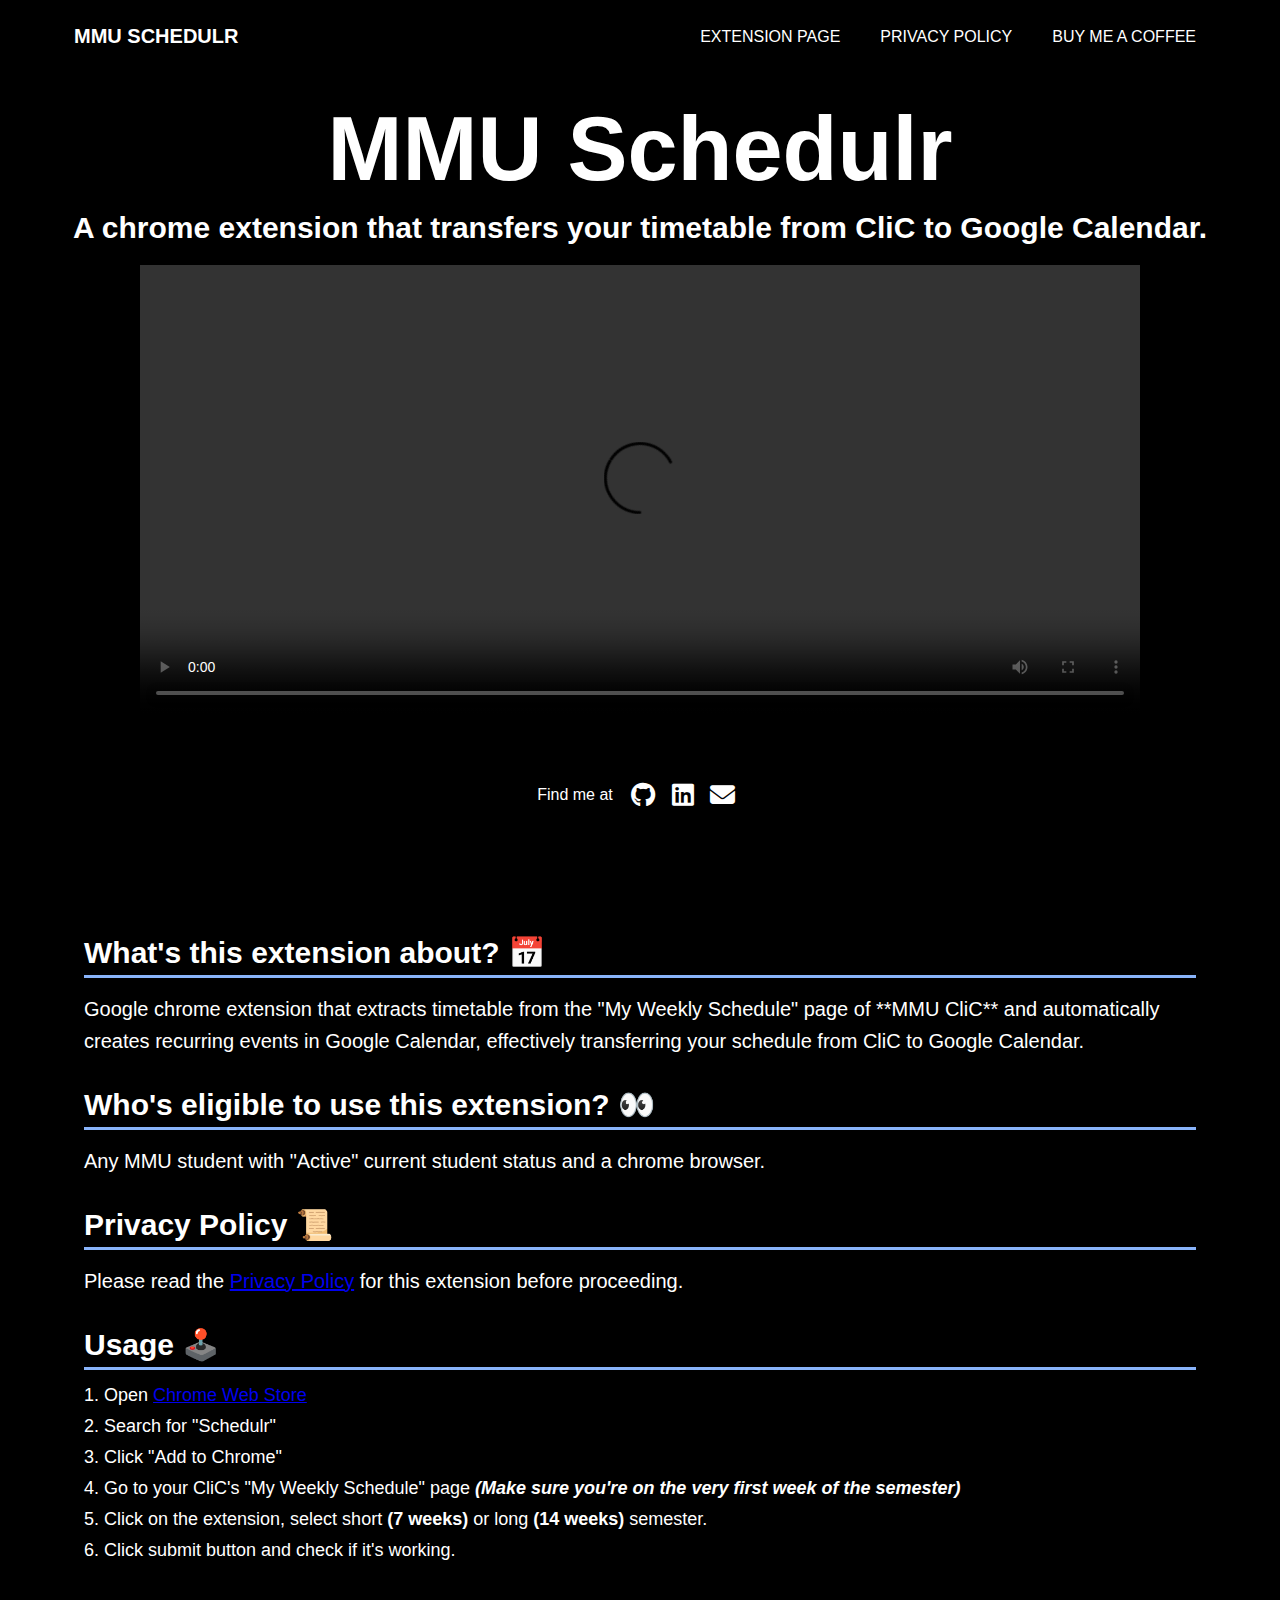
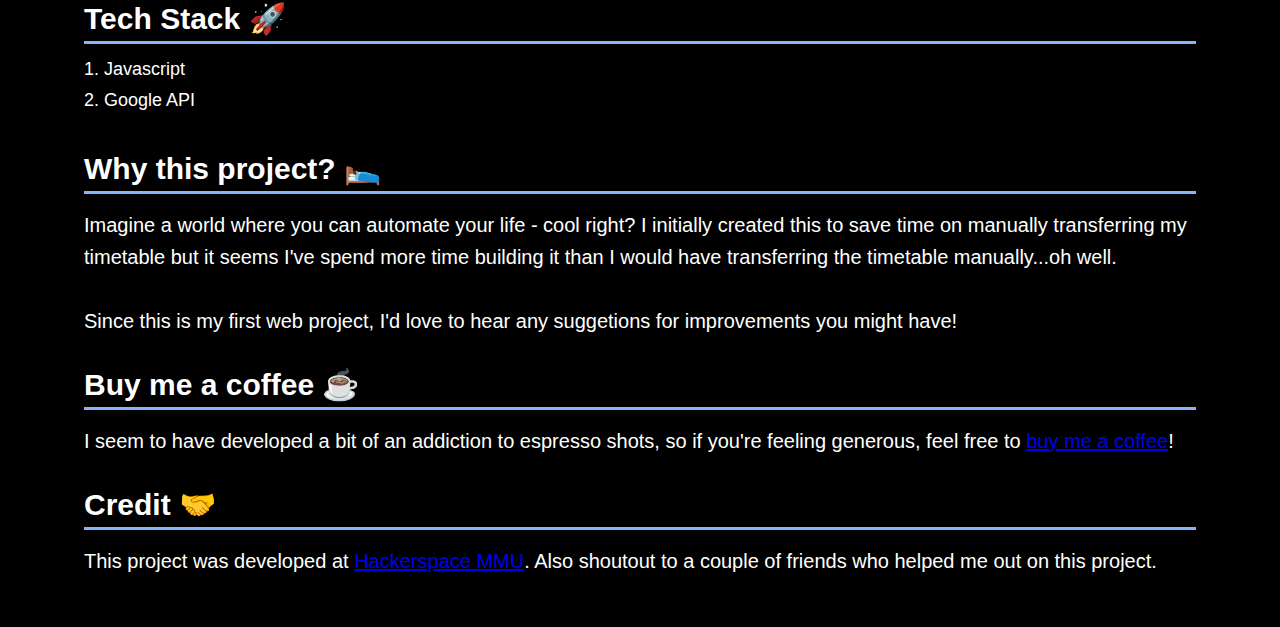
==== docs/index.html @ bb782ad5 "fix: updated demo video" ====
<!DOCTYPE html>
<html>
<head>
    <!-- Meta -->
    <meta charset="UTF-8">
    <meta name="viewport" content="width=device-width, initial-scale=1.0">
    <title>MMU Schedulr</title>
    <link rel="stylesheet" href="assets/css/styles.css">
    <link rel="stylesheet" href="https://cdnjs.cloudflare.com/ajax/libs/font-awesome/6.4.0/css/all.min.css">
</head>
<body>
    <div class="navbar">
            <a class="leftside" href="index.html">MMU Schedulr</a>
            <div class="menu-icon" id="menuIcon">
                <i class="fa fa-bars"></i>
            </div>
        <ul>
            <li><a class="rightSide" href="#page">Extension page</a></li>
            <li><a class="rightSide" href="privacy-policy.html">Privacy Policy</a></li>
            <li><a class="rightSide" href="https://ko-fi.com/sycanz">Buy me a coffee</a></li>
        </ul>
    </div>

    <div class="body">
        <div class="first">
            <h1>MMU Schedulr</h1>
            <h2>A chrome extension that transfers your timetable from CliC to Google Calendar.</h2>
            <video controls width="1000" height="450">
                <source src="assets/1.2-schedulr.mp4" type="video/mp4">
                Your browser does not support the video tag.
            </video>
            <div class="bottom">
                <a id="bottom-text"> Find me at </a>
                <a href="https://github.com/sycanz04" class="social-button" target="_blank">
                    <i class="fab fa-github"></i>
                </a>
                <a href="https://www.linkedin.com/in/aiden-c-a504a7246/" class="social-button" target="_blank">
                    <i class="fab fa-linkedin"></i> 
                </a>
                <a href="mailto:aidenchan0397@gmail.com" class="social-button" target="_blank">
                    <i class="fas fa-envelope"></i>
                </a>
            </div>
        </div>
        <div class="second">
            <h1>What's this extension about? 📅</h1>
            <p>
                Google chrome extension that extracts timetable from the "My Weekly Schedule" page of **MMU CliC** and automatically
                creates recurring events in Google Calendar, effectively transferring your schedule from CliC to Google Calendar.
            </p>

            <h1>Who's eligible to use this extension? 👀</h1>
            <p>
                Any MMU student with "Active" current student status and a chrome browser.
            </p>

            <h1>Privacy Policy 📜</h1>
            <p>Please read the <a href="privacy-policy.html">Privacy Policy</a> for this extension before proceeding.</p>

            <h1>Usage 🕹️</h1>
            <ol>
                <li>Open <a href="https://chromewebstore.google.com/?utm_source=ext_app_menu&pli=1">Chrome Web Store</a></li>
                <li>Search for "Schedulr"</li>
                <li>Click "Add to Chrome"</li>
                <li>Go to your CliC's "My Weekly Schedule" page <strong><em>(Make sure you're on the very first week of the semester)</em></strong></li>
                <li>Click on the extension, select short <strong>(7 weeks)</strong> or long <strong>(14 weeks)</strong> semester.</li>
                <li>Click submit button and check if it's working.</li>
            </ol>

            <h1>Tech Stack 🚀</h1>
            <ol>
                <li>Javascript</li>
                <li>Google API</li>
            </ol>

            <h1>Why this project? 🛌</h1>
            <p>
                Imagine a world where you can automate your life - cool right? I initially created this to save time on manually transferring my
                timetable but it seems I've spend more time building it than I would have transferring the timetable manually...oh well.
                <br><br>
                Since this is my first web project, I'd love to hear any suggetions for improvements you might have!
            </p>

            <h1>Buy me a coffee ☕</h1>
            <p>
                I seem to have developed a bit of an addiction to espresso shots, so if you're feeling generous,
                feel free to <a href="https://ko-fi.com/sycanz">buy me a coffee</a>!
            </p>

            <h1>Credit 🤝</h1>
            <p>
                This project was developed at <a href="https://hackerspacemmu.rocks/">Hackerspace MMU</a>. Also shoutout to a couple of friends who helped me out on this project.
            </p>
        </div>
    </div>
</body>
</html>
---- docs/assets/css/styles.css ----
/* Basic reset */
* {
    margin: 0;
    padding: 0;
    box-sizing: border-box;
    font-family: Arial, sans-serif;
}

body {
    margin: 0;
    padding: 0;
    background-color: #000000;
    color: #fff;
    font-family: Arial, sans-serif;
}

/* Navbar styling */
.navbar {
    width: 90%;
    margin: auto;
    padding: 20px 0;
    display: flex;
    align-items: center;
    justify-content: space-between;
    z-index: 1000;
}

.navbar .leftside {
    font-size: 20px;
    font-weight: bold;
    text-decoration: none;
    color: #fff;
    position: relative;
}

.navbar .leftside::after {
    content: '';
    height: 3px;
    width: 0;
    background: #89b4fa;
    position: absolute;
    left: 0;
    bottom: -5px;
    transition: 0.5s;
}

.navbar .name:hover::after {
    width: 100%;
}

.navbar .menu-icon {
    display: none;
    font-size: 24px;
    cursor: pointer;
}

.navbar ul {
    list-style: none;
    display: flex;
}

.navbar ul li {
    margin: 0 10px;
    position: relative;
}

.navbar a {
    text-decoration: none;
    color: #fff;
    text-transform: uppercase;
    font-size: 16px;
    padding: 5px 10px;
}

.navbar a::after {
    content: '';
    height: 3px;
    width: 0;
    background: #89b4fa;
    position: absolute;
    left: 0;
    bottom: -10px;
    transition: 0.5s;
}

.navbar a:hover::after {
    width: 100%;
}

.first {
    display: flex;
    flex-direction: column;
    align-items: center;
    padding-top: 25px;
    height: auto;
    width: 90%;
    margin: auto;
    overflow: hidden;
}

.first h1 {
    color: #fff;
    font-size: 90px;
    text-align: center;
}

.first h2 {
    color: #fff;
    font-size: 30px;
    padding: 10px 0;
    text-align: center;
}

video {
    max-width: 100%;
    height: auto;
    display: block;
    margin-top: 10px;
}

.first .bottom {
    display: flex;
    align-items: center;
    justify-content: center;
    margin-top: 60px;
}

#bottom-text {
    margin-right: 10px;
    font-style: bold;
}

.social-button {
    display: flex;
    align-items: center;
    justify-content: center;
    color: white;
    font-size: 25px;
    cursor: pointer;
    width: 40px;
    height: 40px;
    text-decoration: none;
}

.second {
    display: flex;
    flex-direction: column;
    margin: auto;
    padding: 20px;
    width: 90%;
    margin-top: 100px;
}

.second h1 {
    font-size: 30px;
    margin-bottom: 15px;
    color: #fff;
    border-bottom: 3px solid #89b4fa;
    padding-bottom: 5px;
}

.second p {
    font-size: 20px;
    line-height: 1.6;
    margin-bottom: 30px;
}

.second ol {
    margin-left: 20px;
    margin-bottom: 30px;
}

.second ol li {
    font-size: 18px;
    margin-bottom: 10px;
}

.privacy-policy {
    margin: 20px auto;
    width: 80%;
    background-color: #1e1e2e;
    border: 2px solid #89b4fa;
    border-radius: 15px;
    padding: 20px;
    color: #fff;
}

/* Styling for the main heading */
.privacy-policy h2 {
    color: #89b4fa;
    margin-bottom: 20px;
    padding: 20px;
    font-size: 25px;
}

/* Styling for subheadings and horizontal lines */
.privacy-policy h3 {
    color: #89b4fa;
    margin-top: 20px;
    margin-bottom: 0px;
    padding: 20px;
    position: relative;
    font-size: 25px;
}

/* Add a horizontal line after each h3 */
.privacy-policy h3::after {
    content: "";
    display: block;
    width: 100%;
    height: 1px;
    background-color: #89b4fa;
    margin-top: 10px; 
}

/* Styling for paragraphs */
.privacy-policy p {
    font-size: 19px;
    margin-bottom: 15px;;
    padding-left: 20px;
    padding-right: 20px;
}

/* Styling for sections within the privacy policy */
.privacy-section {
    margin-top: 0px;
}

/* Responsive Styles */
@media (max-width: 768px) {
    .navbar {
        flex-direction: column;
        align-items: flex-start;
    }

    .navbar ul {
        display: none;
        flex-direction: column;
        width: 100%;
    }

    .navbar ul.show {
        display: flex;
    }

    .navbar ul li {
        margin: 5px 0;
    }

    .menu-icon {
        display: block;
    }

    .first {
        height: 80vh;
    }

    .first h1 {
        font-size: 30px;
    }

    .first h2 {
        font-size: 18px;
    }

    .second {
        margin-top: 40px;
    }

    .second h1 {
        font-size: 24px;
    }

    .second p, .second ol li {
        font-size: 16px;
    }
}

@media (max-width: 480px) {
    .navbar {
        padding: 15px 0;
    }

    .navbar a {
        font-size: 14px;
        padding: 5px;
    }

    .first{
        height: 70vh;
    }

    .first h1 {
        font-size: 24px;
    }

    .first h2 {
        font-size: 16px;
    }

    .second {
        margin-top: 30px;
    }

    .second h1 {
        font-size: 20px;
    }

    .second p, .second ol li {
        font-size: 14px;
    }
}
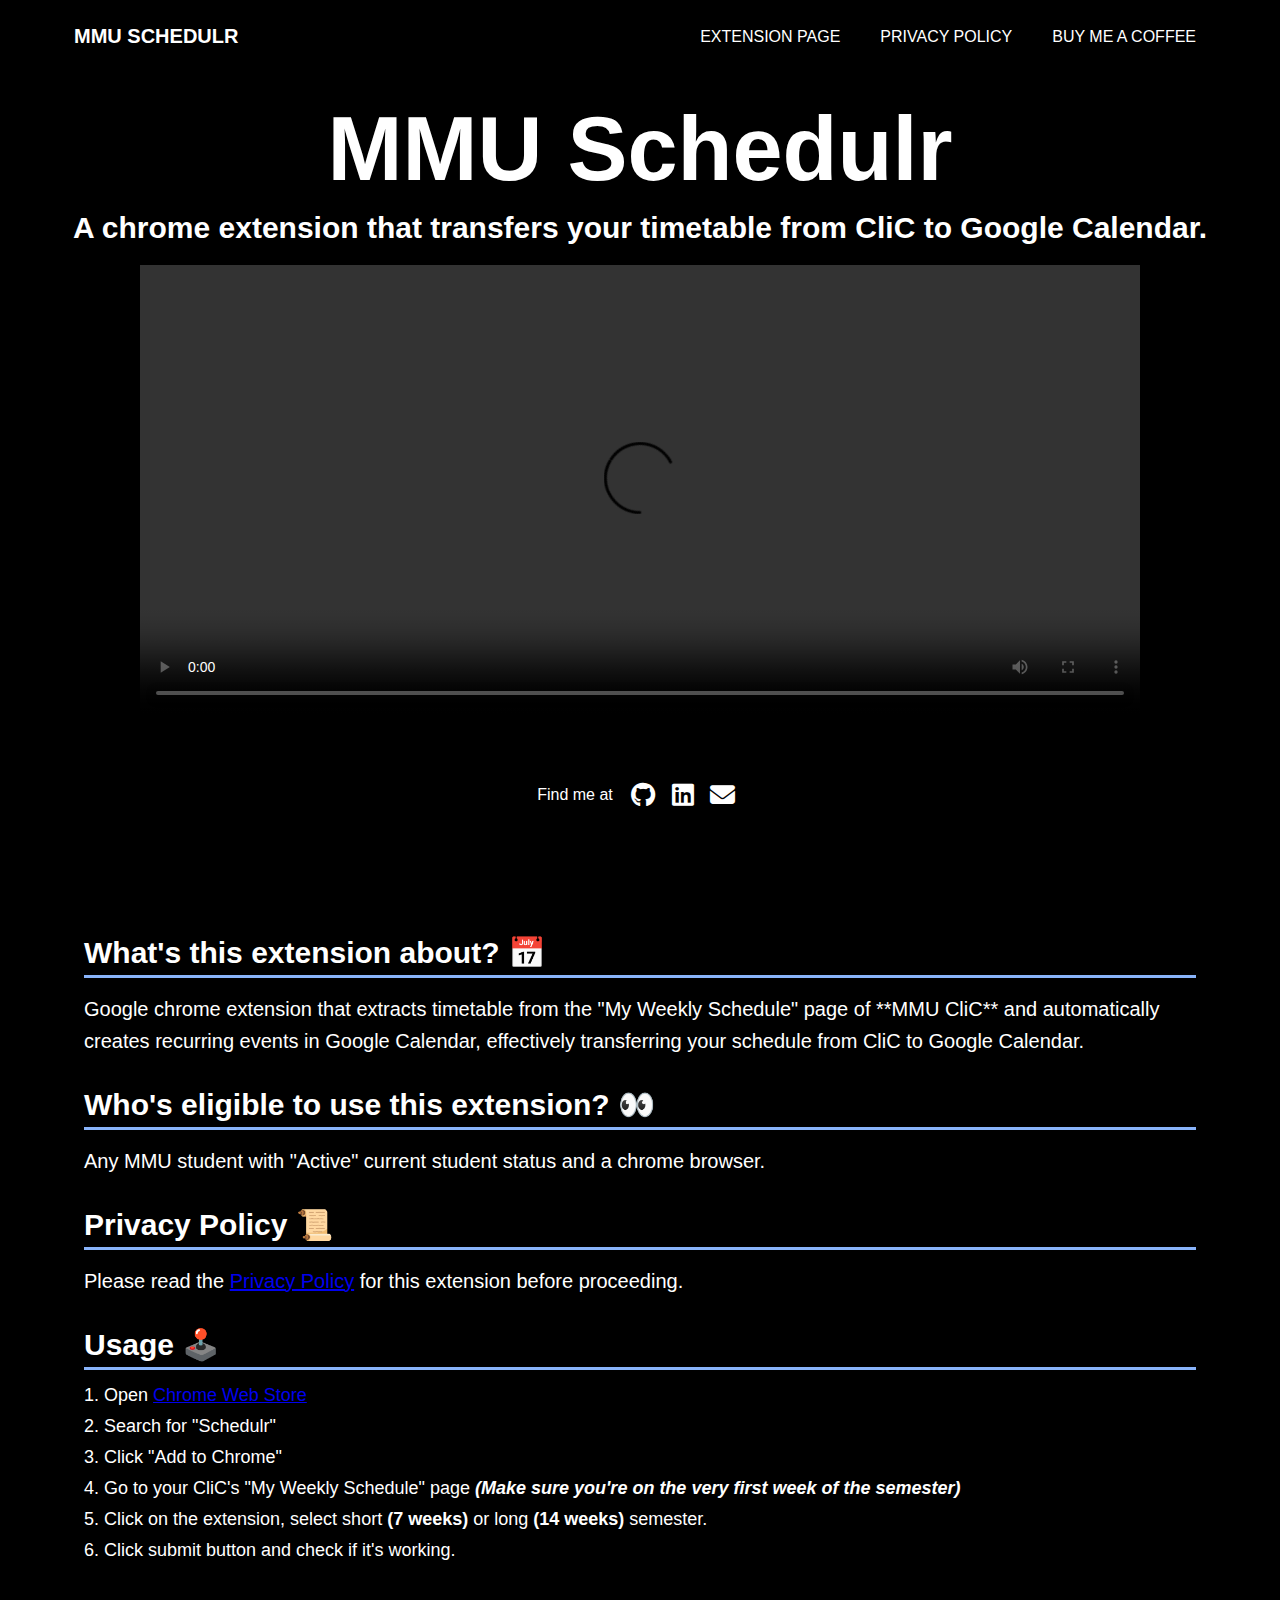
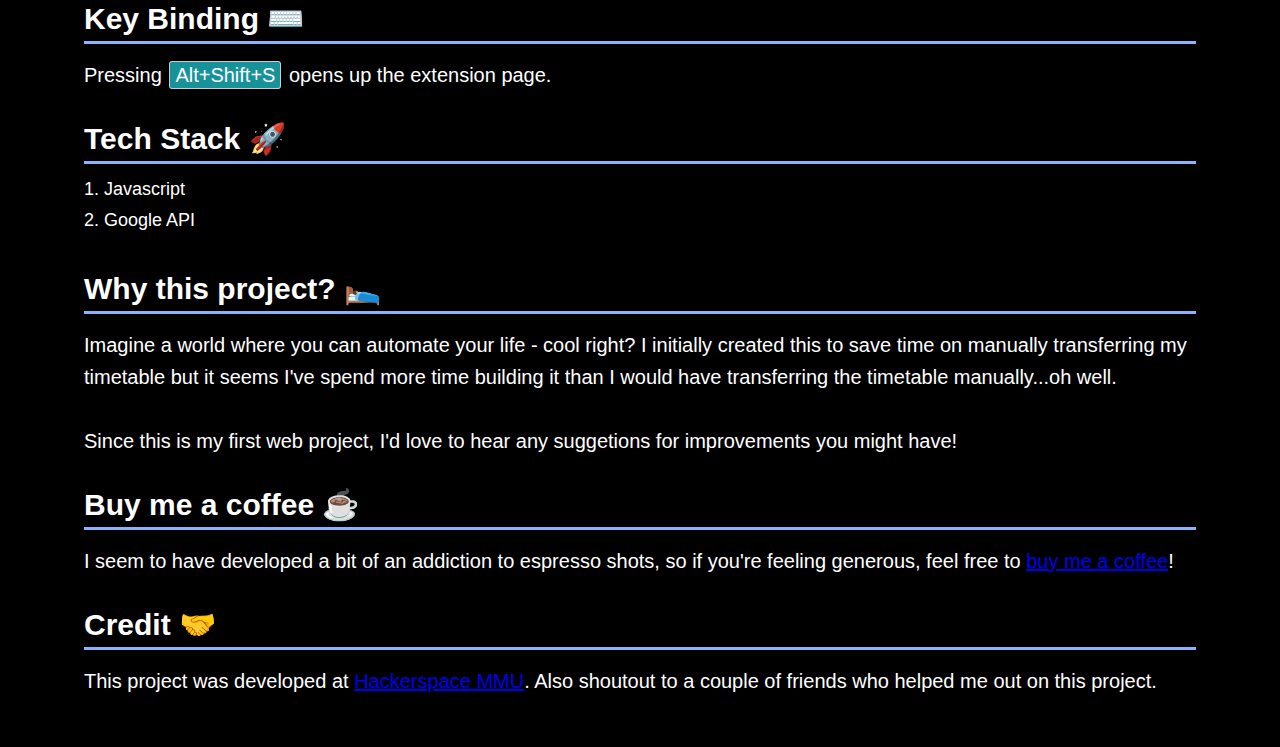
==== commit e3238bb2: "Merge pull request #10 from sycanz04/shortcuts" ====
--- a/docs/index.html
+++ b/docs/index.html
@@ -67,6 +67,9 @@
                 <li>Click submit button and check if it's working.</li>
             </ol>
 
+            <h1>Key Binding ⌨️</h1>
+            <p>Pressing <kbd>Alt+Shift+S</kbd> opens up the extension page.</p>
+
             <h1>Tech Stack 🚀</h1>
             <ol>
                 <li>Javascript</li>
--- a/docs/assets/css/styles.css
+++ b/docs/assets/css/styles.css
@@ -226,6 +226,15 @@
     margin-top: 0px;
 }
 
+kbd {
+  background-color: #179299;
+  border: 1px solid #ccc;
+  padding: 2px 5px;
+  border-radius: 3px;
+  box-shadow: 1px 1px 2px rgba(0, 0, 0, 0.2);
+  margin: 0 2px;
+}
+
 /* Responsive Styles */
 @media (max-width: 768px) {
     .navbar {
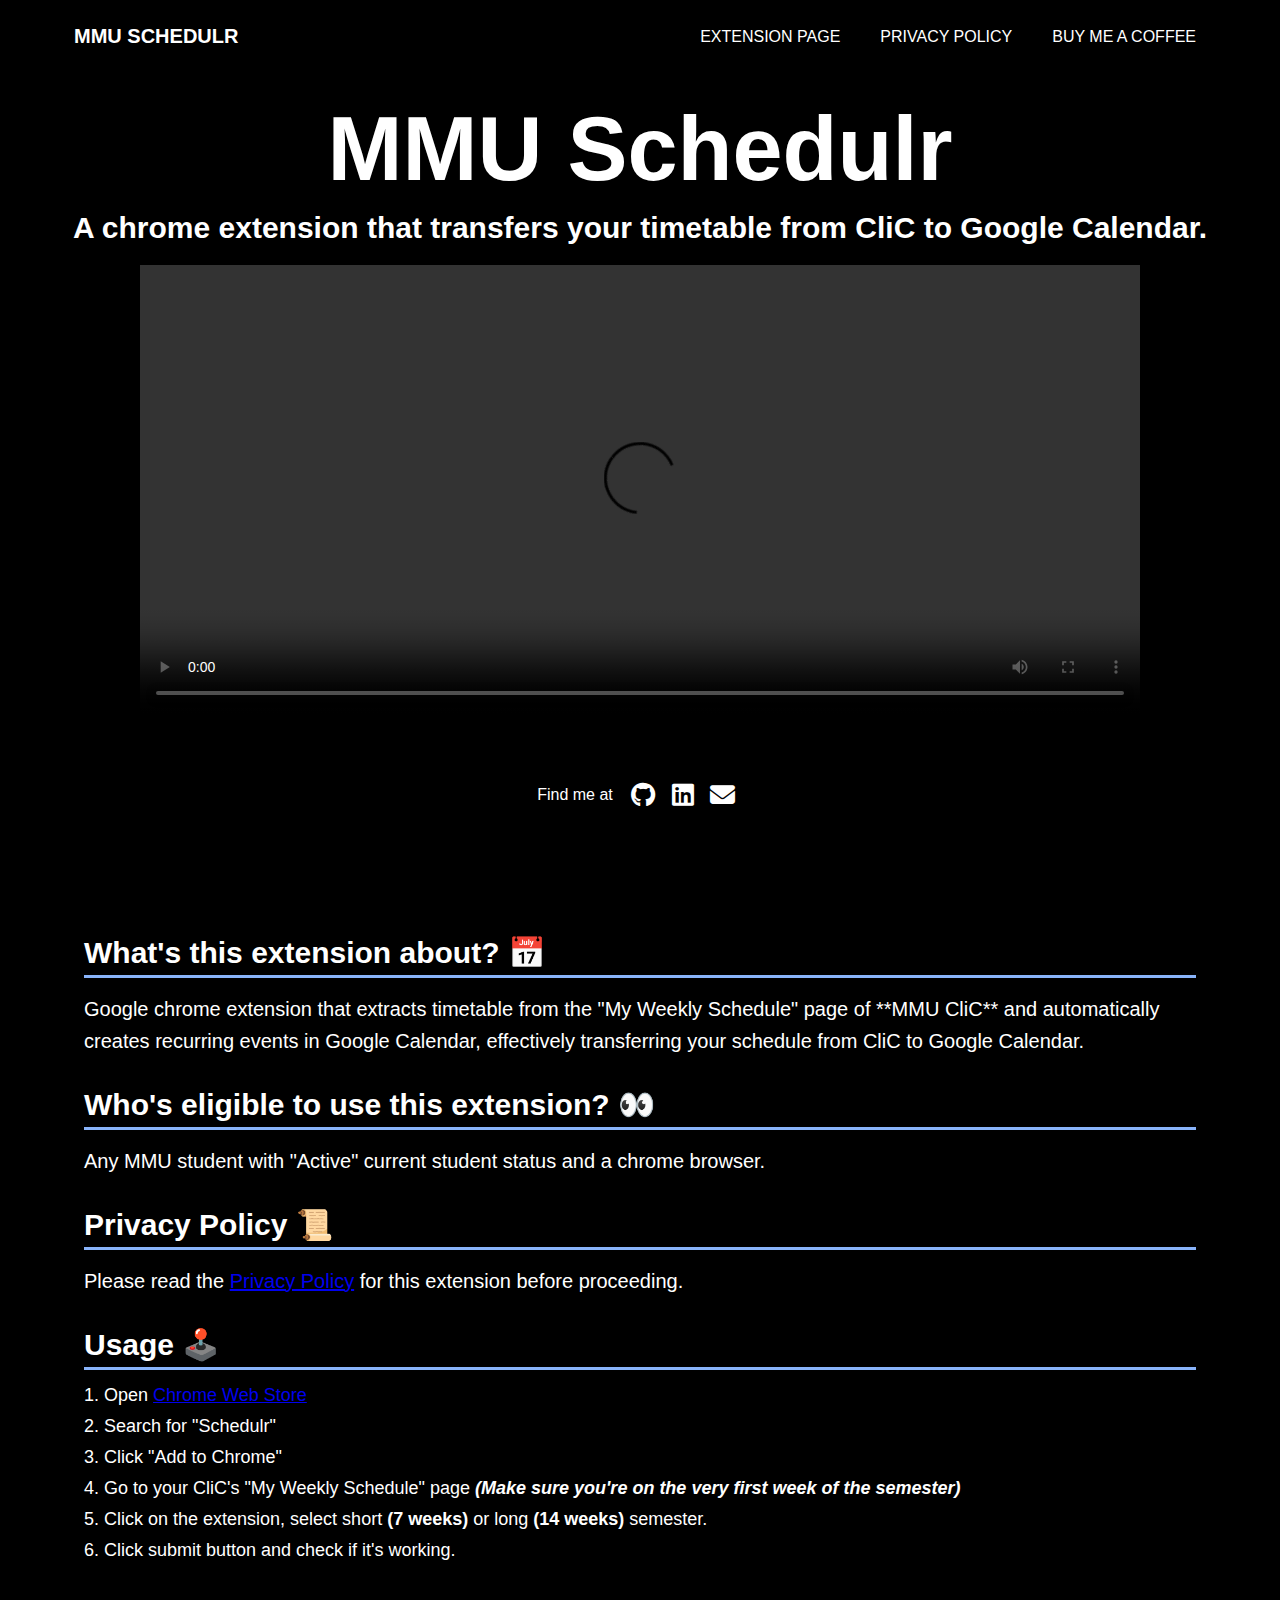
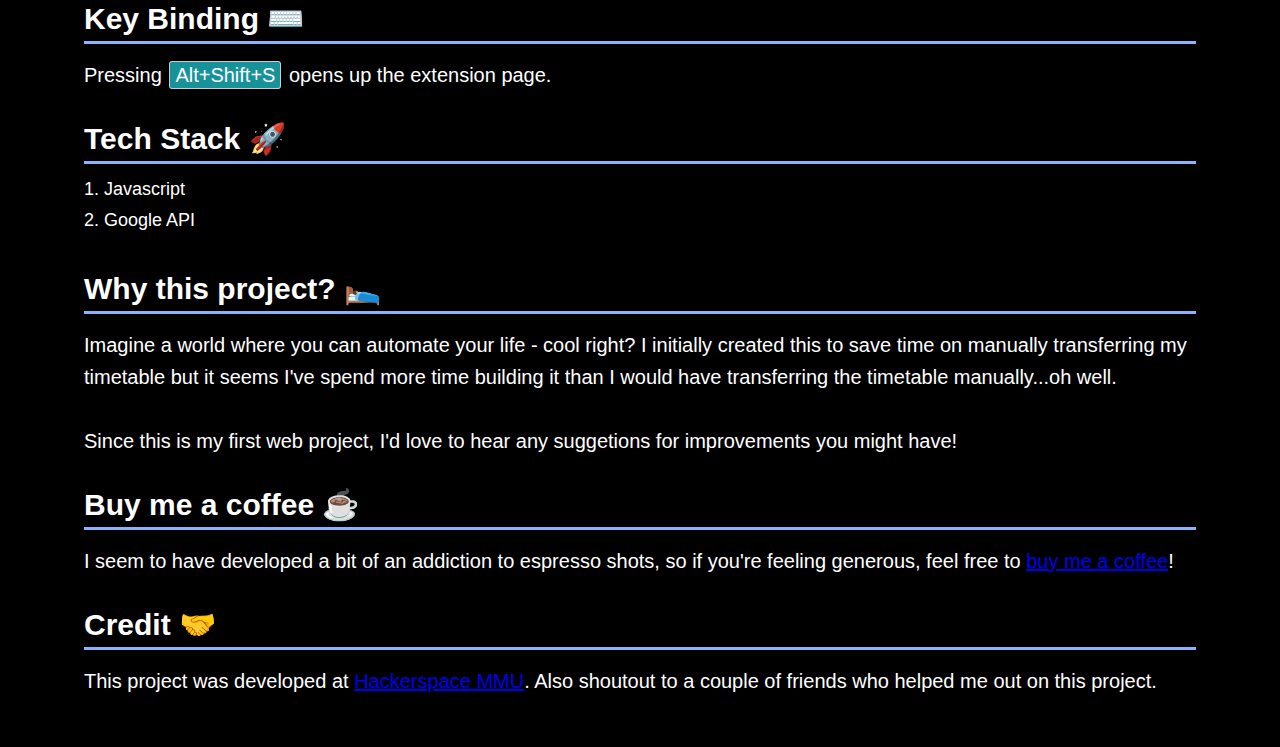
==== commit b1fe0c8a: "fix: add canonical tag" ====
--- a/docs/index.html
+++ b/docs/index.html
@@ -6,7 +6,9 @@
     <meta name="viewport" content="width=device-width, initial-scale=1.0">
     <title>MMU Schedulr</title>
     <link rel="stylesheet" href="assets/css/styles.css">
+    <link rel="canonical" href="https://www.mmuschedulr.com/index.html">
     <link rel="stylesheet" href="https://cdnjs.cloudflare.com/ajax/libs/font-awesome/6.4.0/css/all.min.css">
+    <link rel="icon" type="image/png" href="assets/image/magnify128.png">
 </head>
 <body>
     <div class="navbar">
@@ -15,7 +17,7 @@
                 <i class="fa fa-bars"></i>
             </div>
         <ul>
-            <li><a class="rightSide" href="#page">Extension page</a></li>
+            <li><a class="rightSide" href="https://chromewebstore.google.com/detail/schedulr/ofaflpillnejkhmkefmcpoamjeaghipp">Extension page</a></li>
             <li><a class="rightSide" href="privacy-policy.html">Privacy Policy</a></li>
             <li><a class="rightSide" href="https://ko-fi.com/sycanz">Buy me a coffee</a></li>
         </ul>
@@ -26,7 +28,7 @@
             <h1>MMU Schedulr</h1>
             <h2>A chrome extension that transfers your timetable from CliC to Google Calendar.</h2>
             <video controls width="1000" height="450">
-                <source src="assets/1.2-schedulr.mp4" type="video/mp4">
+                <source src="assets/video/1.2-schedulr.mp4" type="video/mp4">
                 Your browser does not support the video tag.
             </video>
             <div class="bottom">
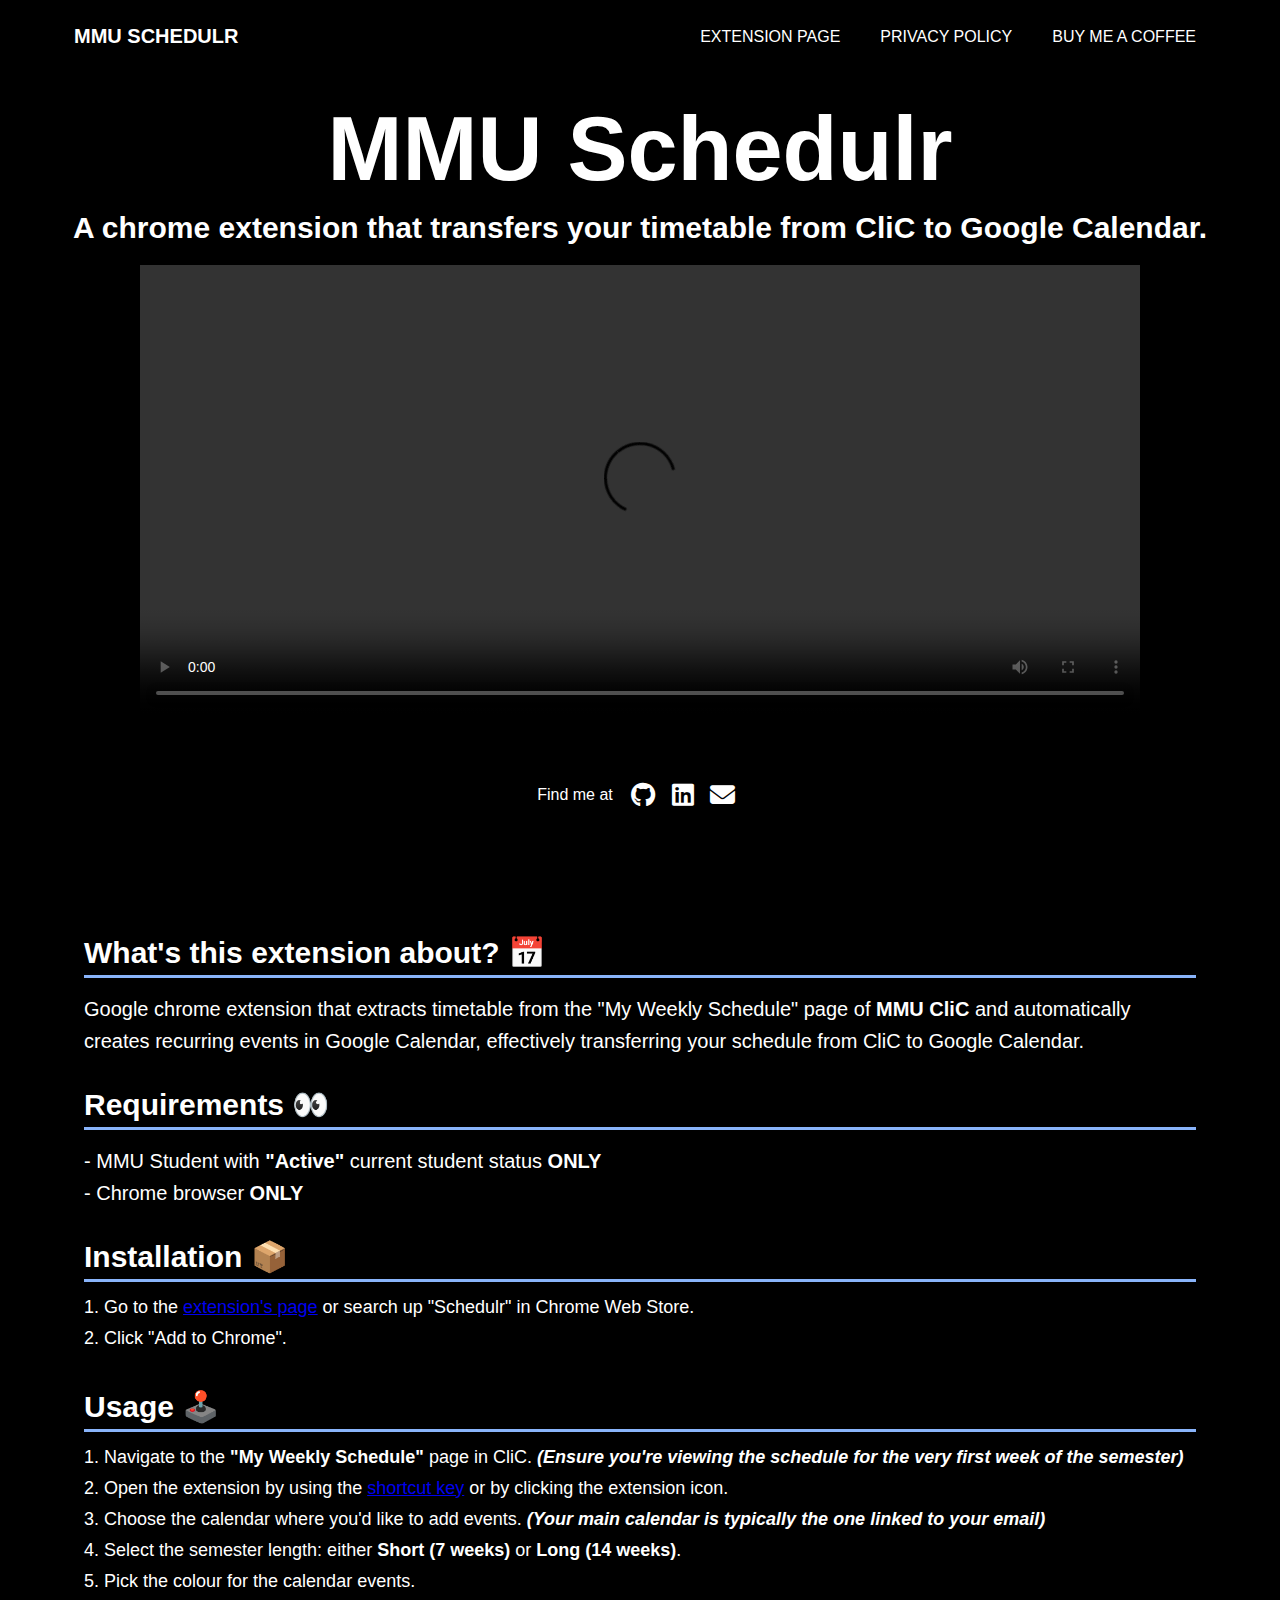
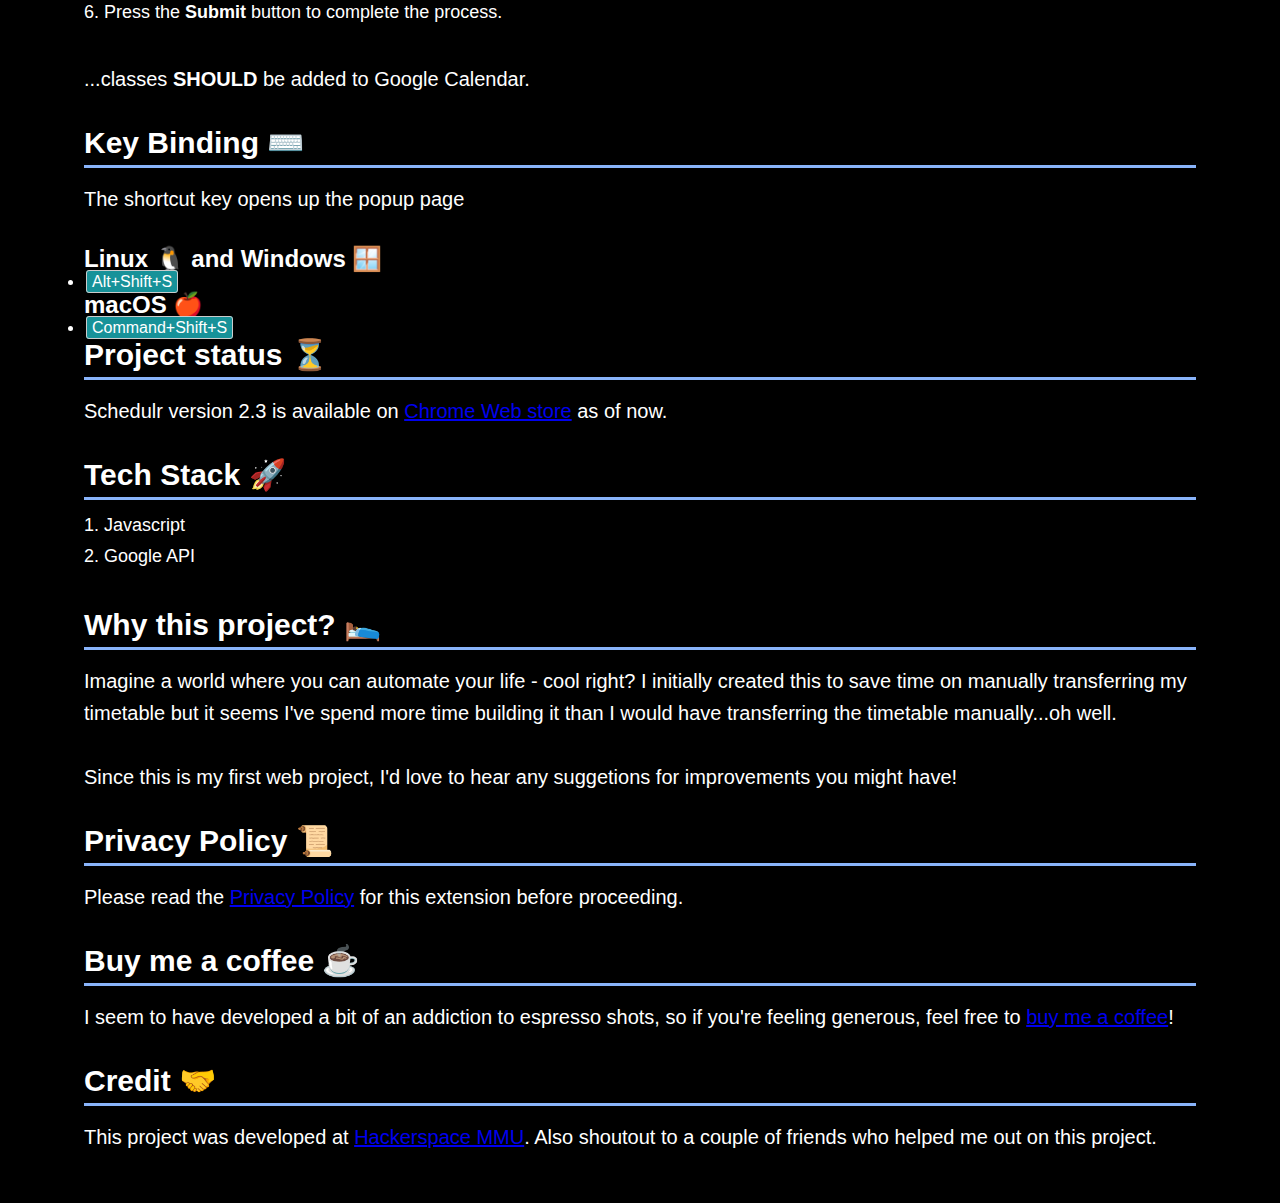
==== commit 58283546: "docs: docs kept up to date" ====
--- a/docs/index.html
+++ b/docs/index.html
@@ -47,30 +47,48 @@
         <div class="second">
             <h1>What's this extension about? 📅</h1>
             <p>
-                Google chrome extension that extracts timetable from the "My Weekly Schedule" page of **MMU CliC** and automatically
+                Google chrome extension that extracts timetable from the "My Weekly Schedule" page of <strong>MMU CliC</strong> and automatically
                 creates recurring events in Google Calendar, effectively transferring your schedule from CliC to Google Calendar.
             </p>
 
-            <h1>Who's eligible to use this extension? 👀</h1>
+            <h1>Requirements 👀</h1>
             <p>
-                Any MMU student with "Active" current student status and a chrome browser.
+                - MMU Student with <strong>"Active"</strong> current student status <strong>ONLY</strong> <br>
+                - Chrome browser <strong>ONLY</strong>
             </p>
 
-            <h1>Privacy Policy 📜</h1>
-            <p>Please read the <a href="privacy-policy.html">Privacy Policy</a> for this extension before proceeding.</p>
+            <h1>Installation 📦</h1>
+            <ol>
+                <li>Go to the <a href="https://chromewebstore.google.com/detail/schedulr/ofaflpillnejkhmkefmcpoamjeaghipp">extension's page</a> or search up "Schedulr" in Chrome Web Store.</li>
+                <li>Click "Add to Chrome".</li>
+            </ol>
 
             <h1>Usage 🕹️</h1>
             <ol>
-                <li>Open <a href="https://chromewebstore.google.com/?utm_source=ext_app_menu&pli=1">Chrome Web Store</a></li>
-                <li>Search for "Schedulr"</li>
-                <li>Click "Add to Chrome"</li>
-                <li>Go to your CliC's "My Weekly Schedule" page <strong><em>(Make sure you're on the very first week of the semester)</em></strong></li>
-                <li>Click on the extension, select short <strong>(7 weeks)</strong> or long <strong>(14 weeks)</strong> semester.</li>
-                <li>Click submit button and check if it's working.</li>
+                <li>Navigate to the <strong>"My Weekly Schedule"</strong> page in CliC. <strong><em>(Ensure you're viewing the schedule for the very first week of the semester)</em></strong></li>
+                <li>Open the extension by using the <a href="#key-binding">shortcut key</a> or by clicking the extension icon.</li>
+                <li>Choose the calendar where you'd like to add events. <strong><em>(Your main calendar is typically the one linked to your email)</strong></em>
+                <li>Select the semester length: either <strong>Short (7 weeks)</strong> or <strong>Long (14 weeks)</strong>.</li>
+                <li>Pick the colour for the calendar events.</li>
+                <li>Press the <strong>Submit</strong> button to complete the process.</li>
             </ol>
+            <p>...classes <strong>SHOULD</strong> be added to Google Calendar.
 
-            <h1>Key Binding ⌨️</h1>
-            <p>Pressing <kbd>Alt+Shift+S</kbd> opens up the extension page.</p>
+            <h1 id="key-binding">Key Binding ⌨️</h1>
+            <p>The shortcut key opens up the popup page</p>
+            <h2>Linux 🐧 and Windows 🪟</h2>
+            <ul>
+                <li><kbd>Alt+Shift+S</kbd></li>
+            </ul>
+            <h2>macOS 🍎</h2>
+            <ul>
+                <li><kbd>Command+Shift+S</kbd></li>
+            </ul>
+
+            <h1>Project status ⏳</h1>
+            <p>
+                Schedulr version 2.3 is available on <a href="https://chromewebstore.google.com/detail/schedulr/ofaflpillnejkhmkefmcpoamjeaghipp">Chrome Web store</a> as of now.
+            </p>
 
             <h1>Tech Stack 🚀</h1>
             <ol>
@@ -86,6 +104,9 @@
                 Since this is my first web project, I'd love to hear any suggetions for improvements you might have!
             </p>
 
+            <h1>Privacy Policy 📜</h1>
+            <p>Please read the <a href="privacy-policy.html">Privacy Policy</a> for this extension before proceeding.</p>
+
             <h1>Buy me a coffee ☕</h1>
             <p>
                 I seem to have developed a bit of an addiction to espresso shots, so if you're feeling generous,
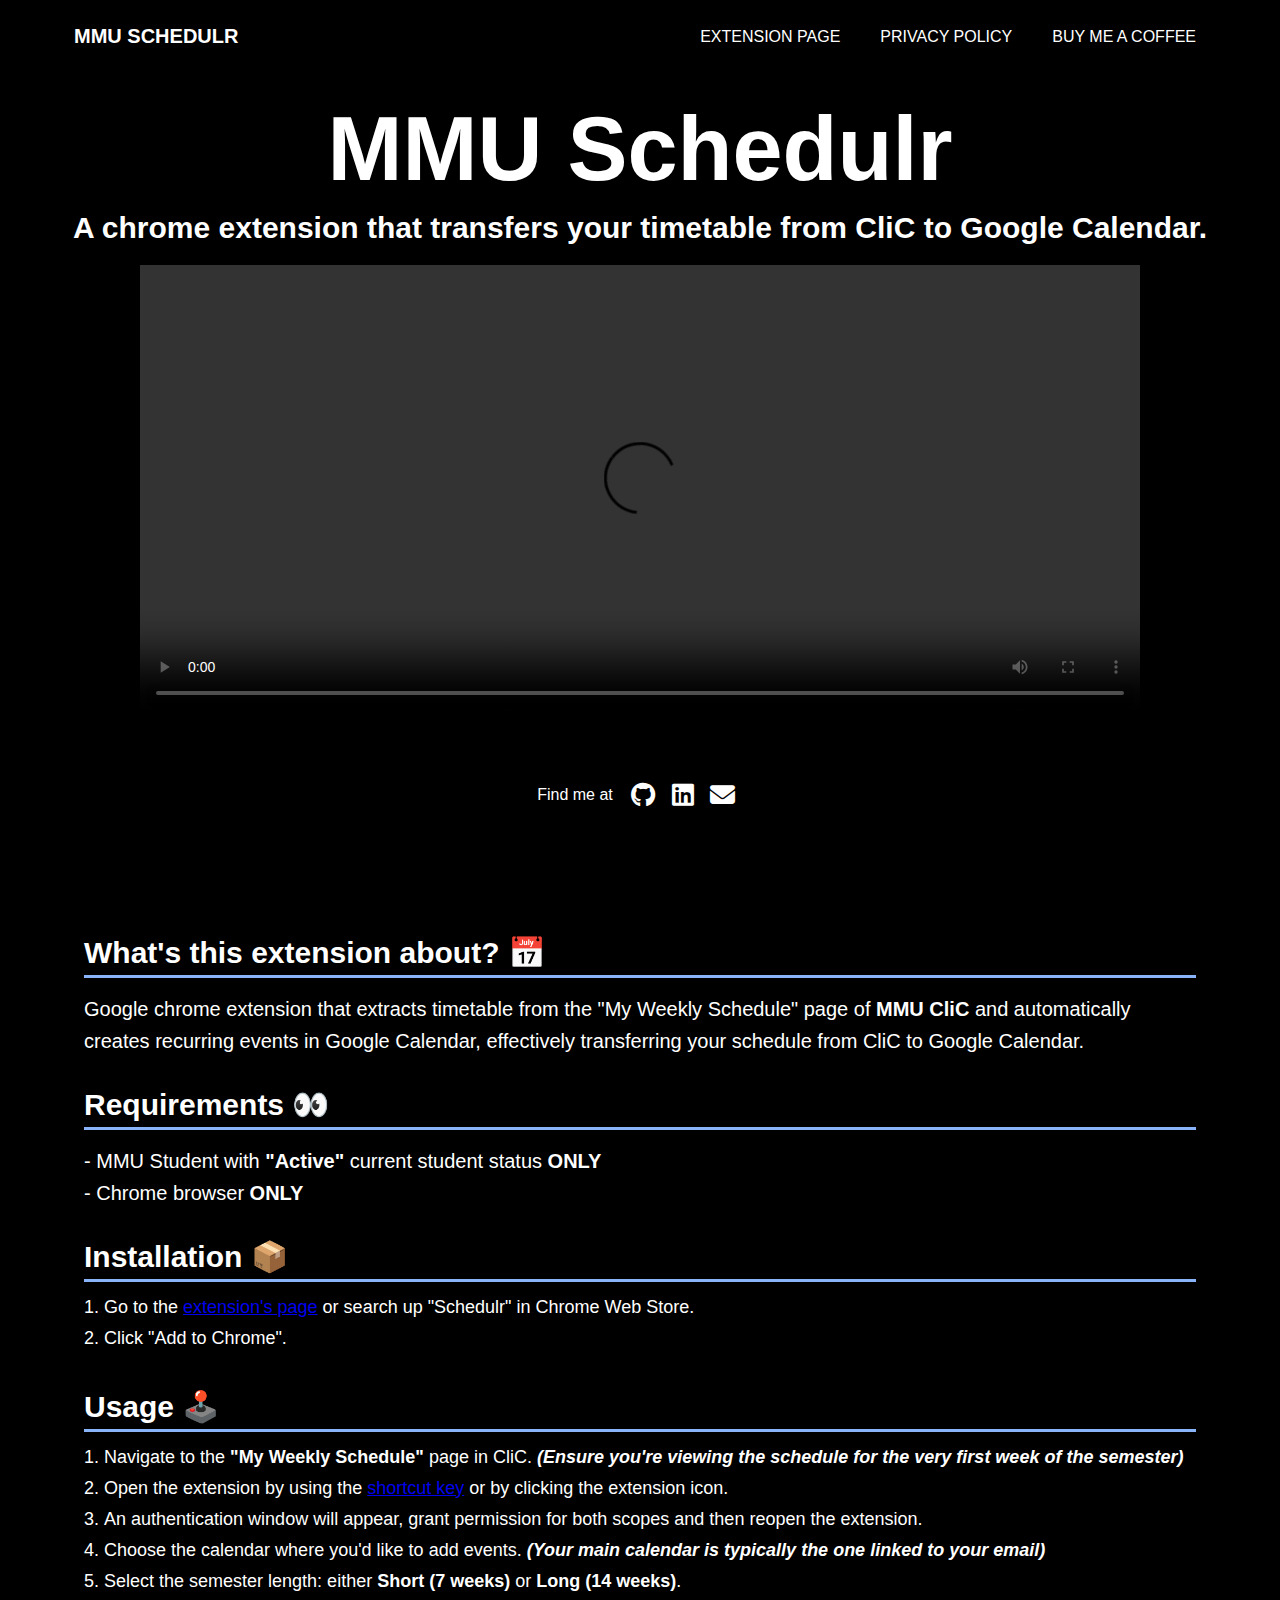
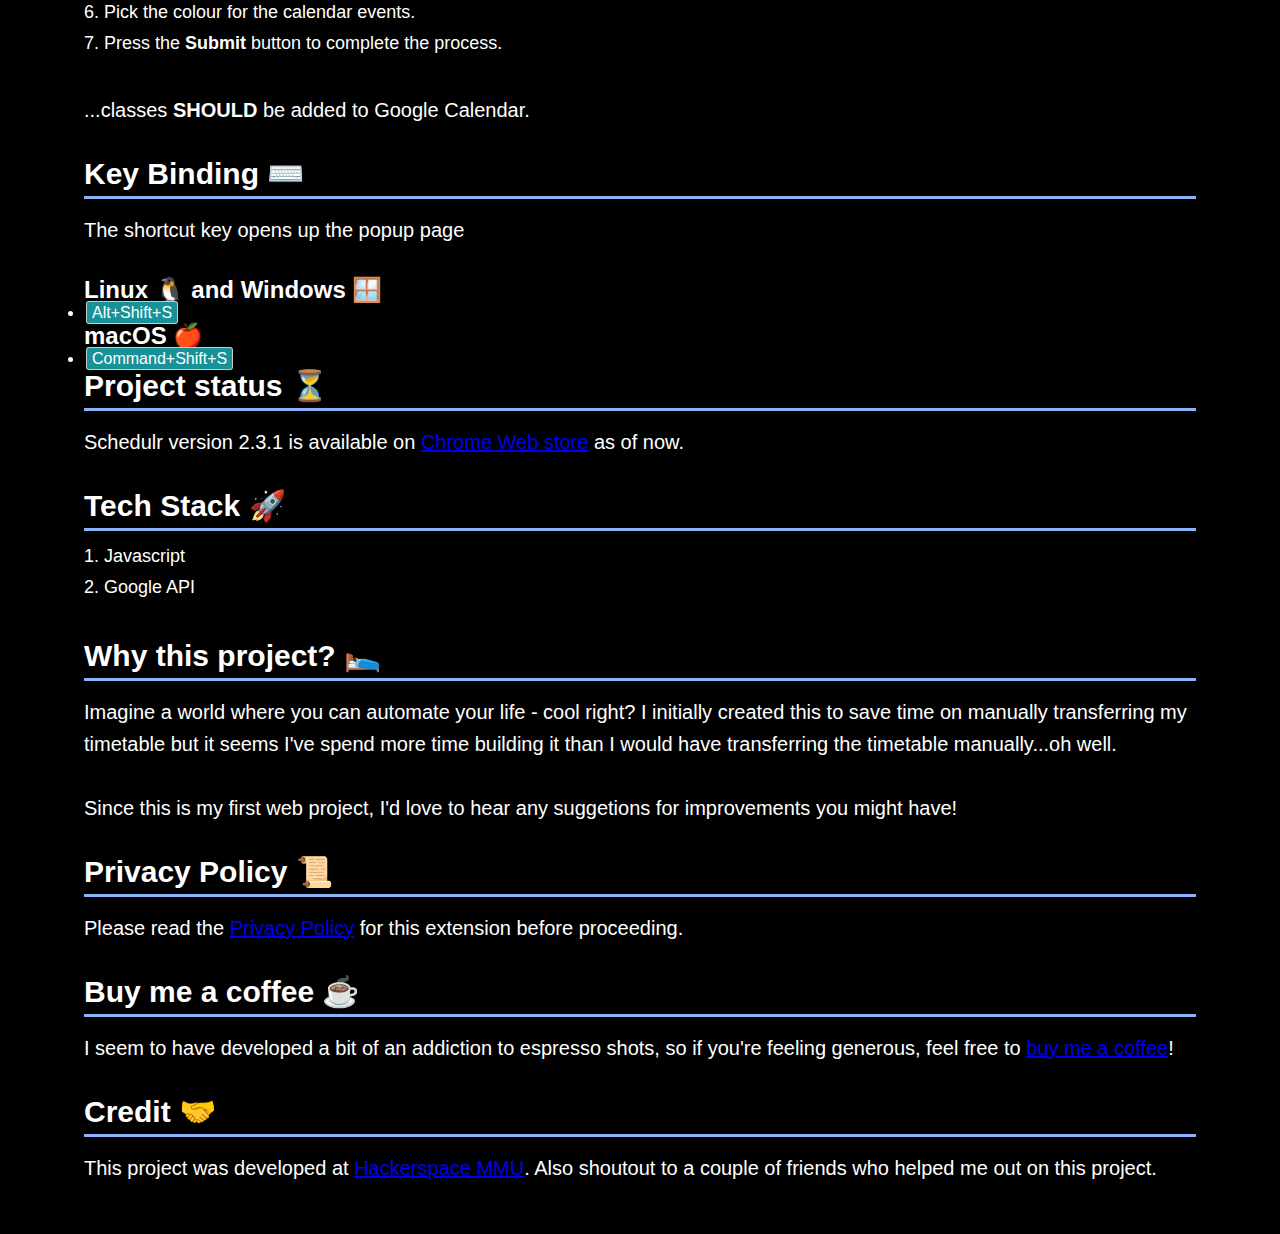
==== commit 2225dfab: "docs: updated extension version" ====
--- a/docs/index.html
+++ b/docs/index.html
@@ -28,7 +28,7 @@
             <h1>MMU Schedulr</h1>
             <h2>A chrome extension that transfers your timetable from CliC to Google Calendar.</h2>
             <video controls width="1000" height="450">
-                <source src="assets/video/1.2-schedulr.mp4" type="video/mp4">
+                <source src="assets/video/schedulr1.mp4" type="video/mp4">
                 Your browser does not support the video tag.
             </video>
             <div class="bottom">
@@ -67,6 +67,7 @@
             <ol>
                 <li>Navigate to the <strong>"My Weekly Schedule"</strong> page in CliC. <strong><em>(Ensure you're viewing the schedule for the very first week of the semester)</em></strong></li>
                 <li>Open the extension by using the <a href="#key-binding">shortcut key</a> or by clicking the extension icon.</li>
+                <li>An authentication window will appear, grant permission for both scopes and then reopen the extension.</li>
                 <li>Choose the calendar where you'd like to add events. <strong><em>(Your main calendar is typically the one linked to your email)</strong></em>
                 <li>Select the semester length: either <strong>Short (7 weeks)</strong> or <strong>Long (14 weeks)</strong>.</li>
                 <li>Pick the colour for the calendar events.</li>
@@ -87,7 +88,7 @@
 
             <h1>Project status ⏳</h1>
             <p>
-                Schedulr version 2.3 is available on <a href="https://chromewebstore.google.com/detail/schedulr/ofaflpillnejkhmkefmcpoamjeaghipp">Chrome Web store</a> as of now.
+                Schedulr version 2.3.1 is available on <a href="https://chromewebstore.google.com/detail/schedulr/ofaflpillnejkhmkefmcpoamjeaghipp">Chrome Web store</a> as of now.
             </p>
 
             <h1>Tech Stack 🚀</h1>
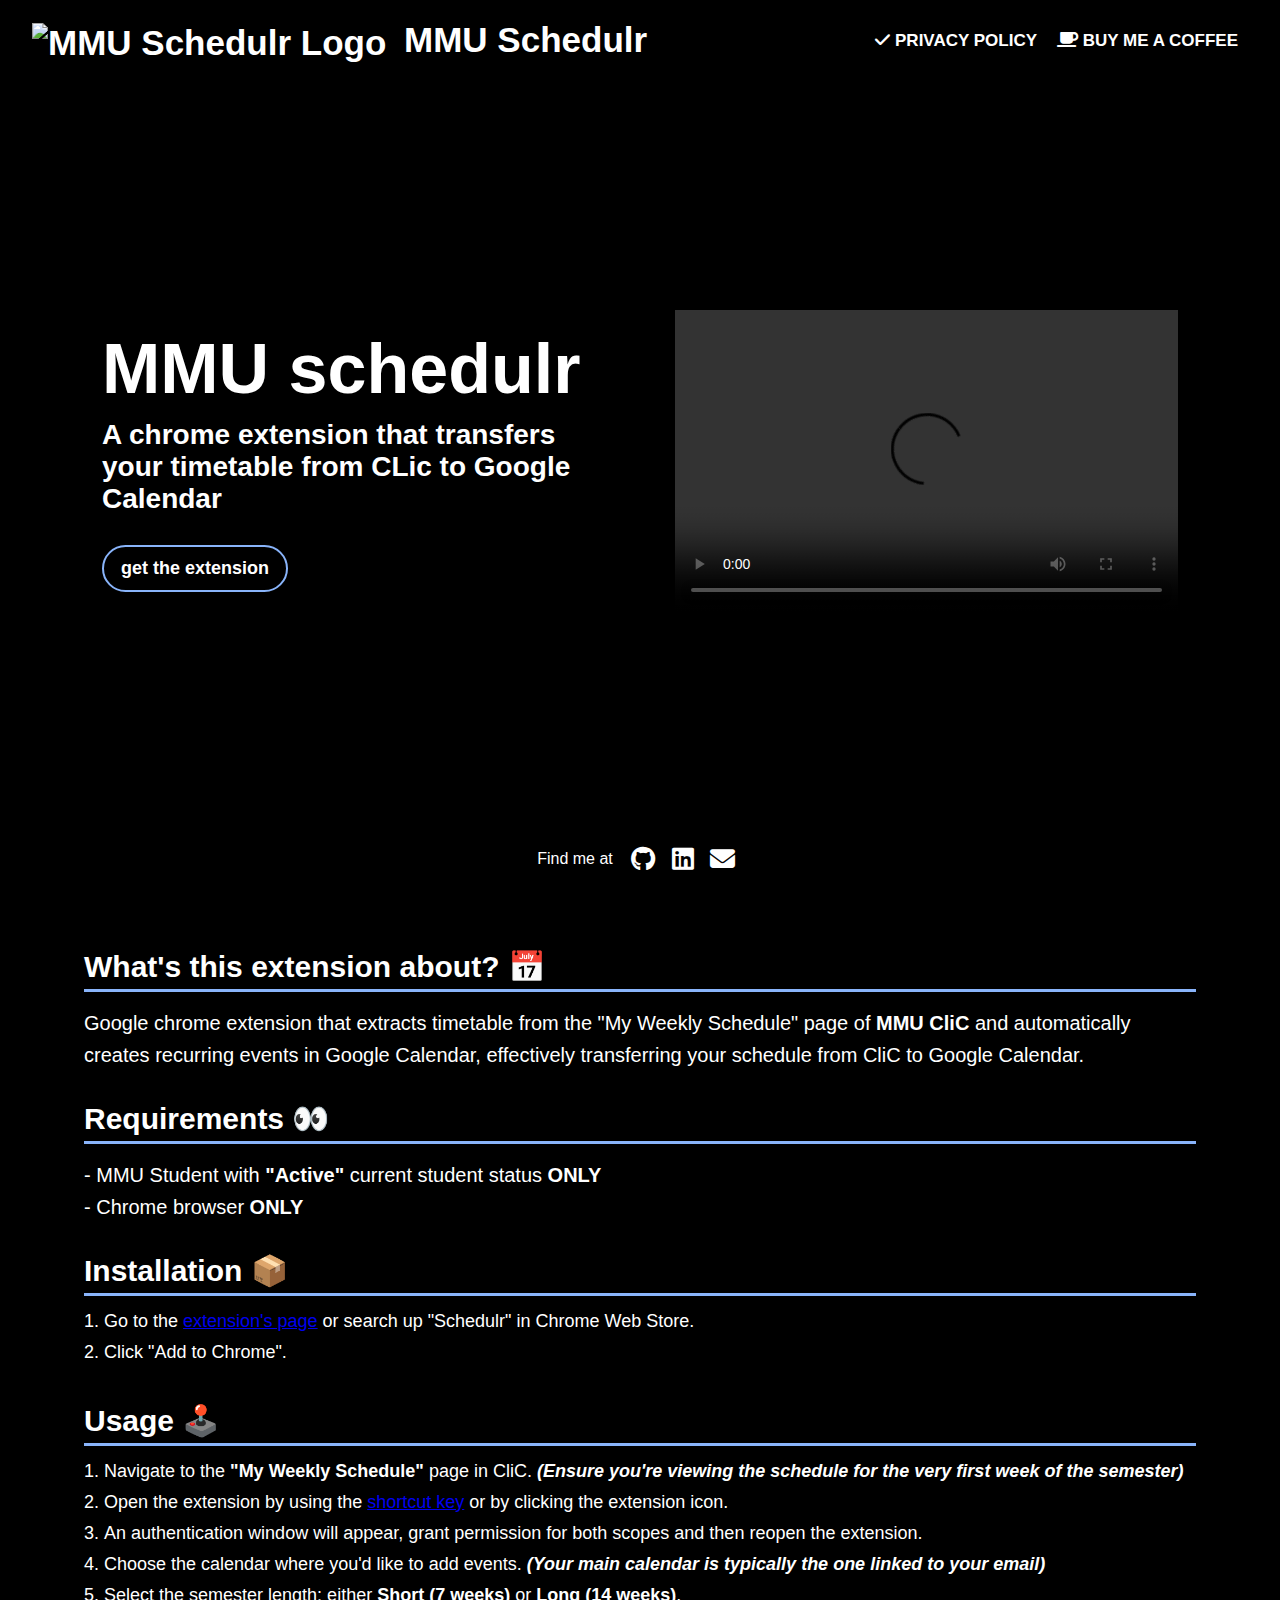
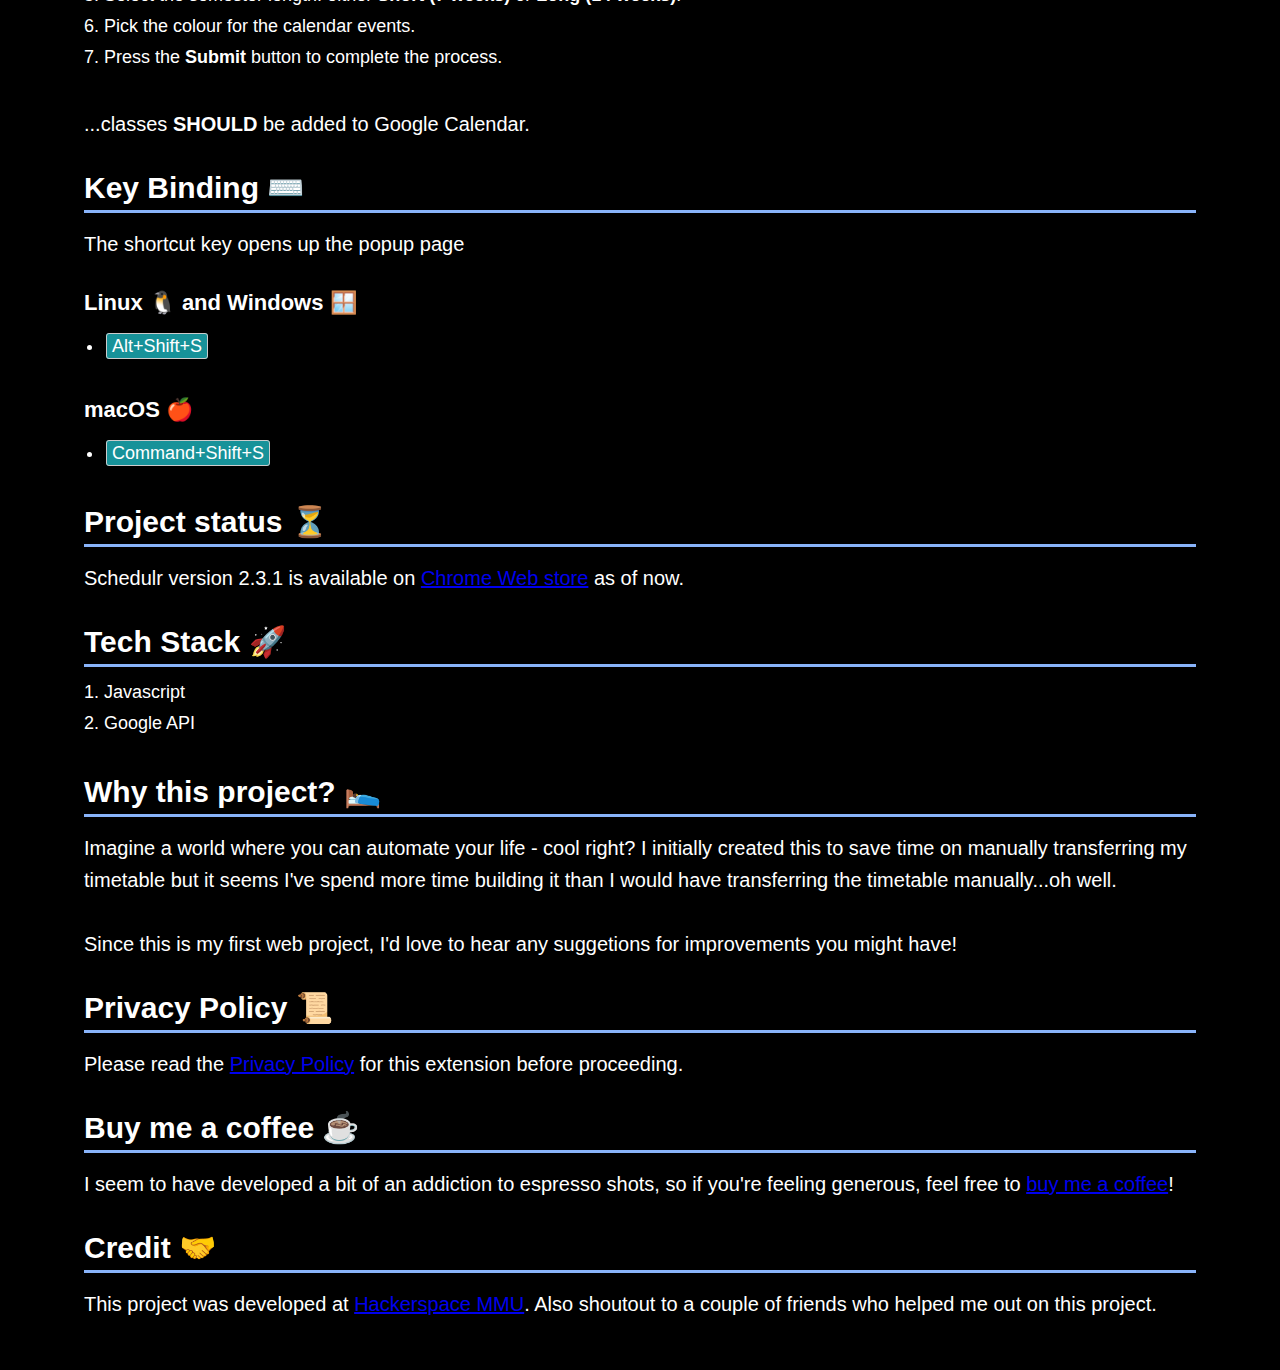
==== commit 0442f968: "testing things" ====
--- a/docs/index.html
+++ b/docs/index.html
@@ -12,25 +12,44 @@
 </head>
 <body>
     <div class="navbar">
-            <a class="leftside" href="index.html">MMU Schedulr</a>
-            <div class="menu-icon" id="menuIcon">
+            <a class="leftside" href="index.html">
+                <img src="assets/image/magnify128.png" alt="MMU Schedulr Logo" style="height: 50px; width: 50px; vertical-align: middle; margin-right: 8px;">
+                MMU Schedulr
+            </a>
+            <!-- <div class="menu-icon" id="menuIcon">
                 <i class="fa fa-bars"></i>
-            </div>
+            </div> -->
         <ul>
-            <li><a class="rightSide" href="https://chromewebstore.google.com/detail/schedulr/ofaflpillnejkhmkefmcpoamjeaghipp">Extension page</a></li>
-            <li><a class="rightSide" href="privacy-policy.html">Privacy Policy</a></li>
-            <li><a class="rightSide" href="https://ko-fi.com/sycanz">Buy me a coffee</a></li>
+            <li>
+                <a class="rightside" href="privacy-policy.html">
+                    <i class="fa fa-check" aria-hidden="true"></i> Privacy Policy
+                </a>
+            </li>
+            <li>
+                <a class="rightside" href="https://ko-fi.com/sycanz">
+                    <i class="fa fa-coffee" aria-hidden="true"></i> Buy me a coffee
+                </a>
+            </li>
         </ul>
     </div>
 
     <div class="body">
         <div class="first">
-            <h1>MMU Schedulr</h1>
-            <h2>A chrome extension that transfers your timetable from CliC to Google Calendar.</h2>
-            <video controls width="1000" height="450">
-                <source src="assets/video/schedulr1.mp4" type="video/mp4">
-                Your browser does not support the video tag.
-            </video>
+            <div class="top-part">
+                <div class="text-container">
+                    <h1>MMU schedulr</h1>
+                    <h2>A chrome extension that transfers your timetable from CLic to Google Calendar</h2>
+                    <a href="https://chromewebstore.google.com/detail/schedulr/ofaflpillnejkhmkefmcpoamjeaghipp" class="extension-button">get the extension</a>
+                </div>
+
+                <div class="video-container">
+                    <video controls width="1000" height="600">
+                        <source src="assets/video/schedulr1.mp4" type="video/mp4">
+                        your browser does not support the video tag.
+                    </video>
+                </div>
+            </div>
+
             <div class="bottom">
                 <a id="bottom-text"> Find me at </a>
                 <a href="https://github.com/sycanz04" class="social-button" target="_blank">
--- a/docs/assets/css/styles.css
+++ b/docs/assets/css/styles.css
@@ -16,7 +16,7 @@
 
 /* Navbar styling */
 .navbar {
-    width: 90%;
+    width: 95%;
     margin: auto;
     padding: 20px 0;
     display: flex;
@@ -26,7 +26,7 @@
 }
 
 .navbar .leftside {
-    font-size: 20px;
+    font-size: 35px;
     font-weight: bold;
     text-decoration: none;
     color: #fff;
@@ -64,65 +64,95 @@
     position: relative;
 }
 
-.navbar a {
+.rightside {
+    display: inline-block;
+    font-size: 17px;
+    color: #fff;
+    text-transform: uppercase;
     text-decoration: none;
-    color: #fff;
-    text-transform: uppercase;
-    font-size: 16px;
-    padding: 5px 10px;
-}
-
-.navbar a::after {
-    content: '';
-    height: 3px;
-    width: 0;
-    background: #89b4fa;
-    position: absolute;
-    left: 0;
-    bottom: -10px;
-    transition: 0.5s;
-}
-
-.navbar a:hover::after {
+    font-weight: bold;
+}
+
+.first {
+    display: flex;
+    flex-direction: column;
+    height: 90.7vh;
+    padding: 0 20px;
     width: 100%;
 }
 
-.first {
-    display: flex;
-    flex-direction: column;
+.top-part {
+    display: flex;
+    justify-content: space-between;
     align-items: center;
-    padding-top: 25px;
+    padding: 20px;
     height: auto;
     width: 90%;
     margin: auto;
-    overflow: hidden;
-}
-
-.first h1 {
-    color: #fff;
-    font-size: 90px;
-    text-align: center;
-}
-
-.first h2 {
-    color: #fff;
-    font-size: 30px;
+    flex-wrap: wrap;
+    gap: 70px;
+}
+
+.text-container {
+    flex: 1;
+    max-width: 50%;
+}
+
+.text-container h1 {
+    color: #fff;
+    font-size: 70px;
+    text-align: left;
+}
+
+.text-container h2 {
+    color: #fff;
+    font-size: 28px;
     padding: 10px 0;
-    text-align: center;
+    text-align: left;
+}
+
+.text-container h3 {
+    color: #fff;
+    font-size: 24px;
+    padding: 10px 0;
+    text-align: left;
+}
+
+.extension-button {
+    display: inline-block;
+    padding: 11px 17px;
+    font-size: 18px;
+    color: #fff;
+    border: 2px solid #89b4fa;
+    border-radius: 30px;
+    text-decoration: none;
+    font-weight: bold;
+    margin-top: 20px;
+    background-color: transparent;
+}
+
+.extension-button:hover {
+    background-color: #89b4fa;
+    color: #000000;
+}
+
+.video-container {
+    flex: 1;
+    max-width: 80%;
+    margin: auto;
 }
 
 video {
-    max-width: 100%;
+    width: 100%;
     height: auto;
     display: block;
-    margin-top: 10px;
-}
-
-.first .bottom {
+}
+
+.bottom {
     display: flex;
     align-items: center;
     justify-content: center;
-    margin-top: 60px;
+    padding-bottom: 20px;
 }
 
 #bottom-text {
@@ -148,7 +178,7 @@
     margin: auto;
     padding: 20px;
     width: 90%;
-    margin-top: 100px;
+    margin-top: 30px;
 }
 
 .second h1 {
@@ -156,6 +186,14 @@
     margin-bottom: 15px;
     color: #fff;
     border-bottom: 3px solid #89b4fa;
+    padding-bottom: 5px;
+}
+
+.second h2 {
+    font-size: 22px;
+    margin-bottom: 15px;
+    color: #fff;
+    /* border-bottom: 2px solid #89b4fa; */
     padding-bottom: 5px;
 }
 
@@ -171,6 +209,16 @@
 }
 
 .second ol li {
+    font-size: 18px;
+    margin-bottom: 10px;
+}
+
+.second ul {
+    margin-left: 20px;
+    margin-bottom: 30px;
+}
+
+.second ul li {
     font-size: 18px;
     margin-bottom: 10px;
 }
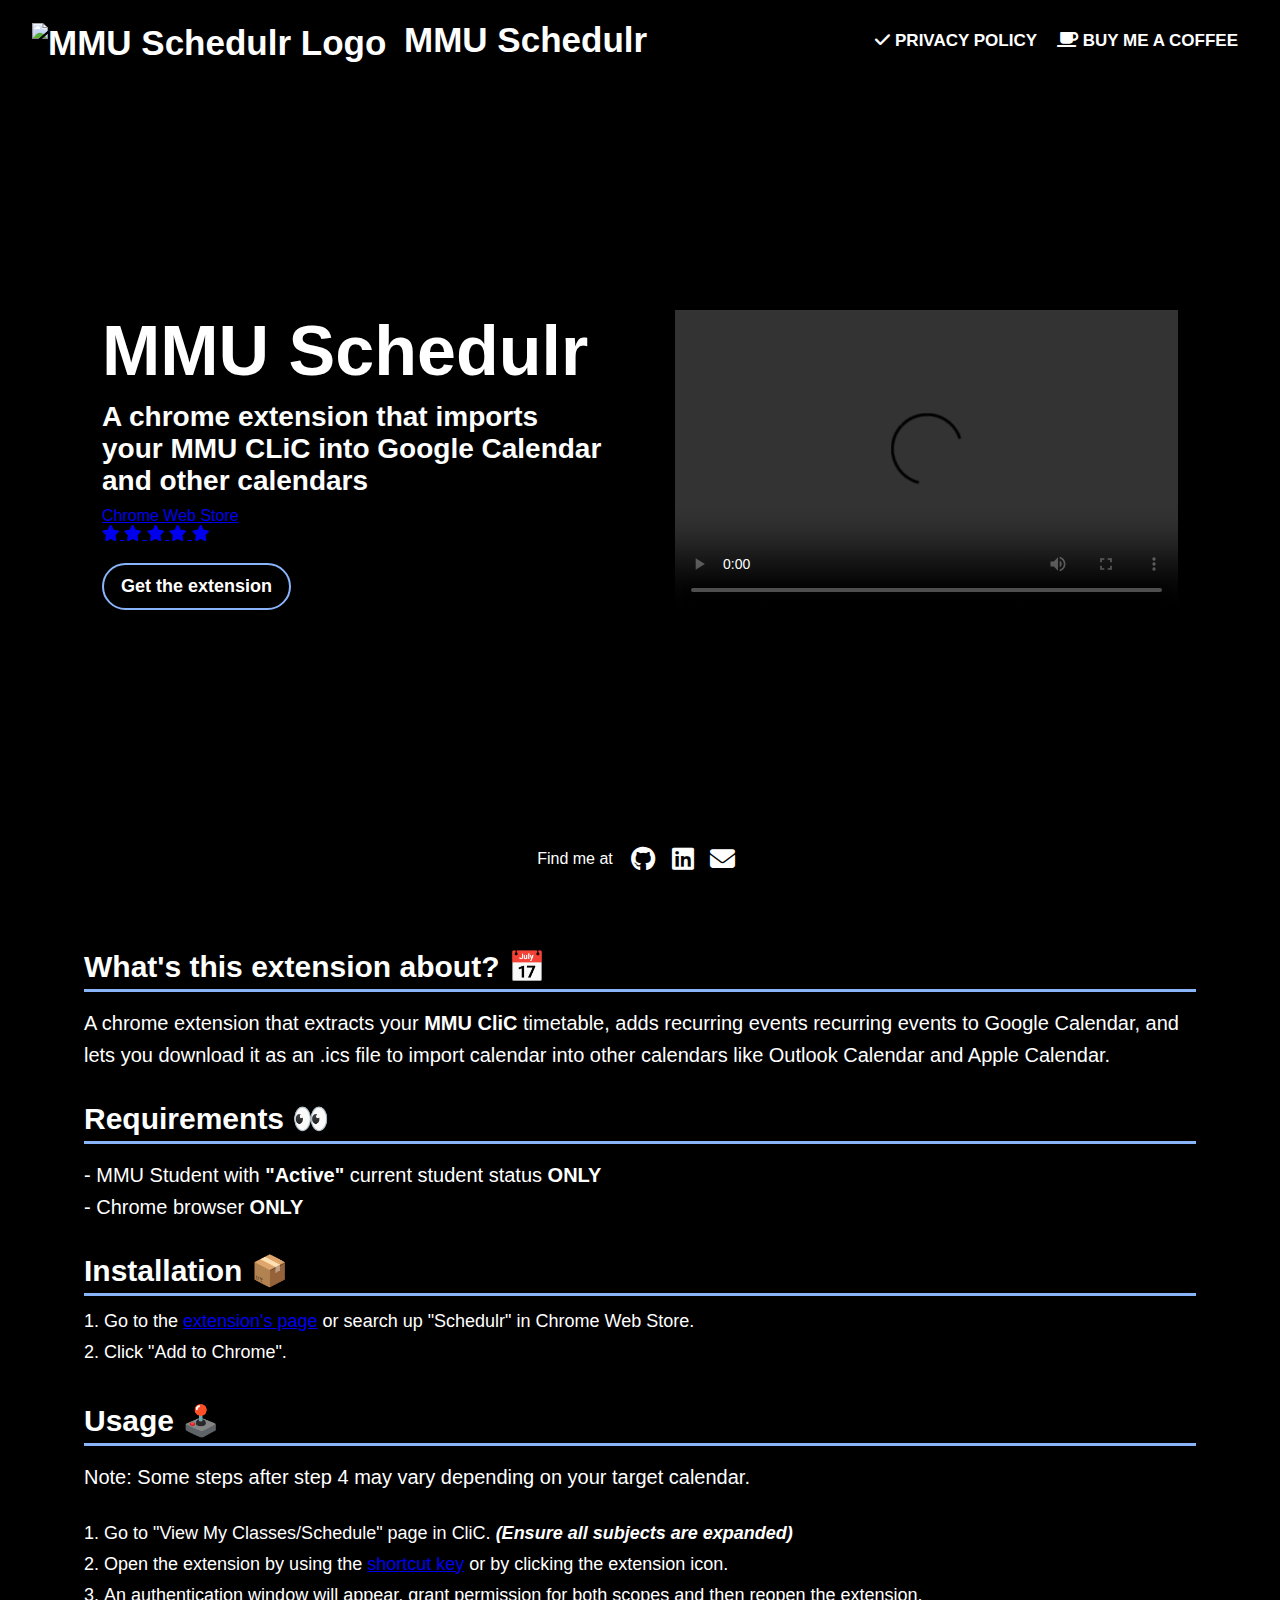
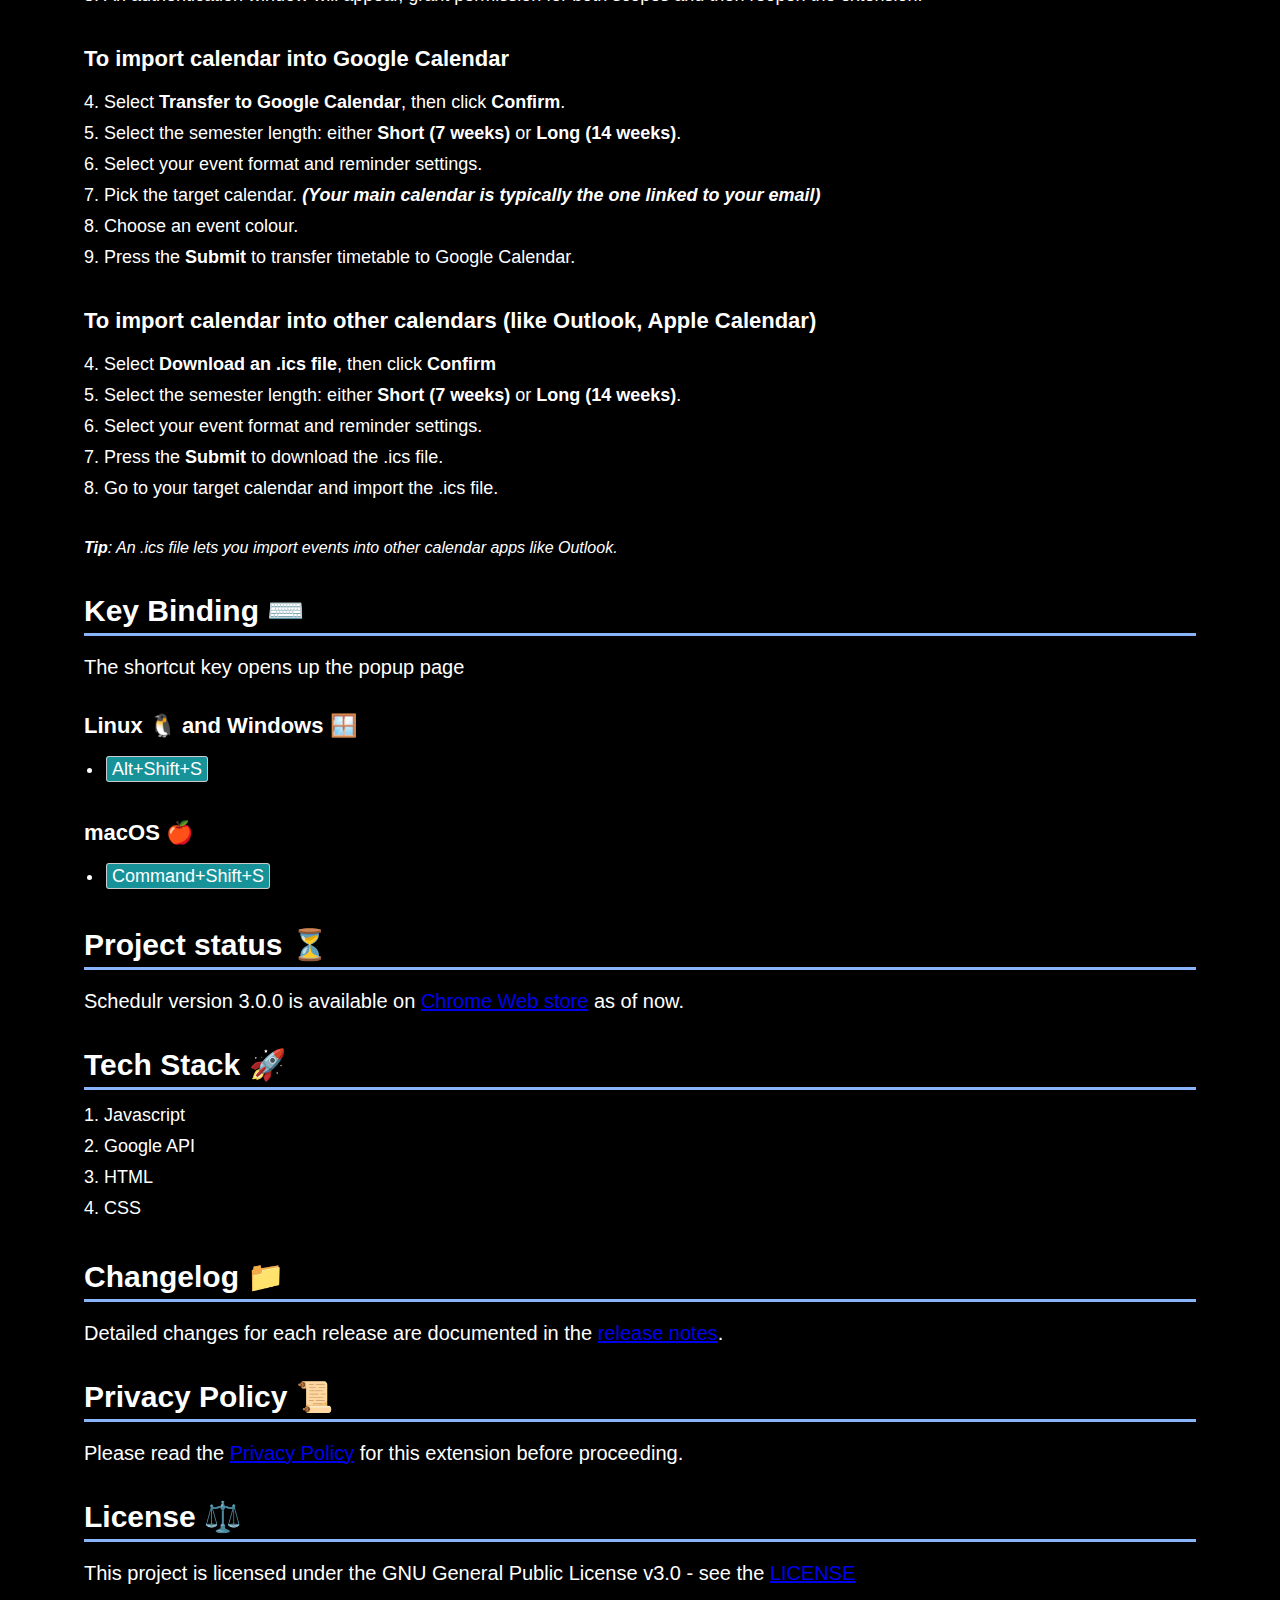
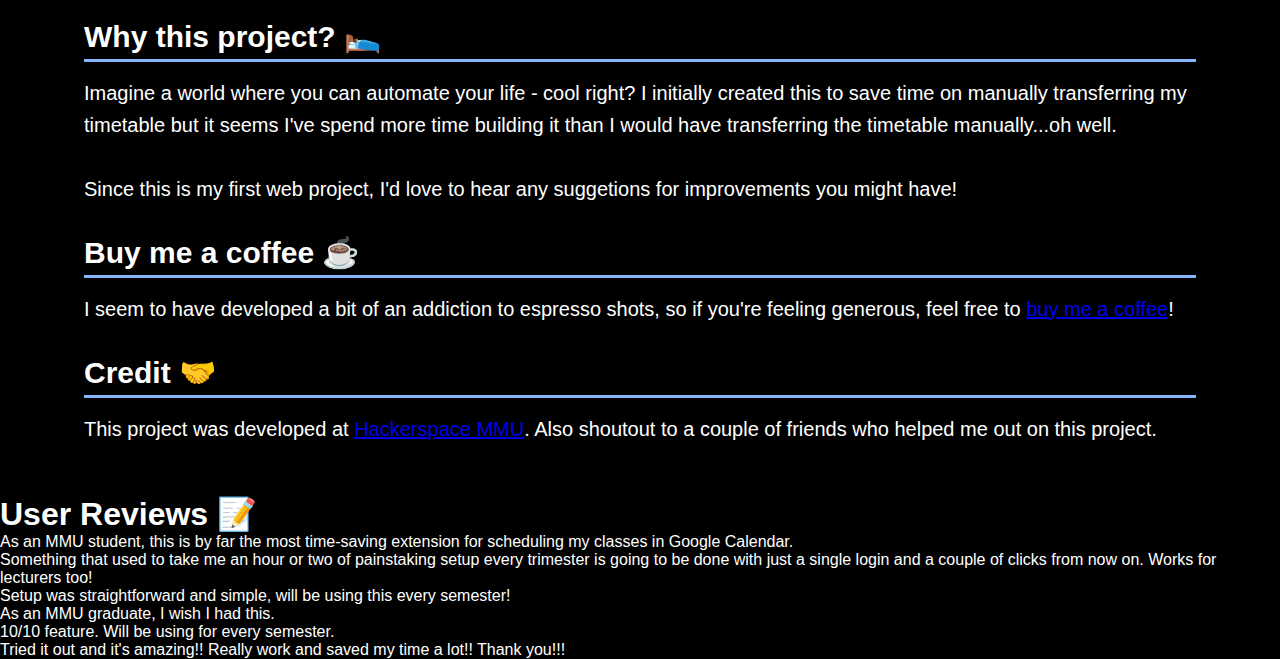
==== commit 01e7f0c9: "docs: updated some missing things" ====
--- a/docs/index.html
+++ b/docs/index.html
@@ -37,14 +37,32 @@
         <div class="first">
             <div class="top-part">
                 <div class="text-container">
-                    <h1>MMU schedulr</h1>
-                    <h2>A chrome extension that transfers your timetable from CLic to Google Calendar</h2>
-                    <a href="https://chromewebstore.google.com/detail/schedulr/ofaflpillnejkhmkefmcpoamjeaghipp" class="extension-button">get the extension</a>
+                    <h1>MMU Schedulr</h1>
+                    <h2>A chrome extension that imports your MMU CLiC into Google Calendar and other calendars</h2>
+
+                    <div>
+                        <div class="rating">
+                            <p class="rating-site">
+                                <a href="#reviews" id="rating-links">
+                                    Chrome Web Store
+                                </a>
+                            </p>
+                            <a href="#reviews" id="rating-links">
+                                <i class="fa fa-star" aria-hidden="true"></i>
+                                <i class="fa fa-star" aria-hidden="true"></i>
+                                <i class="fa fa-star" aria-hidden="true"></i>
+                                <i class="fa fa-star" aria-hidden="true"></i>
+                                <i class="fa fa-star" aria-hidden="true"></i>
+                            </a>
+                        </div>
+                    </div>
+
+                    <a href="https://chromewebstore.google.com/detail/schedulr/ofaflpillnejkhmkefmcpoamjeaghipp" class="extension-button">Get the extension</a>
                 </div>
 
                 <div class="video-container">
                     <video controls width="1000" height="600">
-                        <source src="assets/video/schedulr1.mp4" type="video/mp4">
+                        <source src="assets/video/schedulr3.0.0.mp4" type="video/mp4">
                         your browser does not support the video tag.
                     </video>
                 </div>
@@ -66,8 +84,8 @@
         <div class="second">
             <h1>What's this extension about? 📅</h1>
             <p>
-                Google chrome extension that extracts timetable from the "My Weekly Schedule" page of <strong>MMU CliC</strong> and automatically
-                creates recurring events in Google Calendar, effectively transferring your schedule from CliC to Google Calendar.
+                A chrome extension that extracts your <strong>MMU CliC</strong> timetable, adds recurring events recurring events 
+                to Google Calendar, and lets you download it as an .ics file to import calendar into other calendars like Outlook Calendar and Apple Calendar.
             </p>
 
             <h1>Requirements 👀</h1>
@@ -78,21 +96,37 @@
 
             <h1>Installation 📦</h1>
             <ol>
-                <li>Go to the <a href="https://chromewebstore.google.com/detail/schedulr/ofaflpillnejkhmkefmcpoamjeaghipp">extension's page</a> or search up "Schedulr" in Chrome Web Store.</li>
+                <li>Go to the <a href="https://chromewebstore.google.com/detail/schedulr/ofaflpillnejkhmkefmcpoamjeaghipp" id="links">extension's page</a> or search up "Schedulr" in Chrome Web Store.</li>
                 <li>Click "Add to Chrome".</li>
             </ol>
 
             <h1>Usage 🕹️</h1>
+            <p>Note: Some steps after step 4 may vary depending on your target calendar.</p>
             <ol>
-                <li>Navigate to the <strong>"My Weekly Schedule"</strong> page in CliC. <strong><em>(Ensure you're viewing the schedule for the very first week of the semester)</em></strong></li>
-                <li>Open the extension by using the <a href="#key-binding">shortcut key</a> or by clicking the extension icon.</li>
+                <li>Go to "View My Classes/Schedule" page in CliC. <strong><em>(Ensure all subjects are expanded)</em></strong></li>
+                <li>Open the extension by using the <a href="#key-binding" id="links">shortcut key</a> or by clicking the extension icon.</li>
                 <li>An authentication window will appear, grant permission for both scopes and then reopen the extension.</li>
-                <li>Choose the calendar where you'd like to add events. <strong><em>(Your main calendar is typically the one linked to your email)</strong></em>
+            </ol>
+
+            <h2>To import calendar into Google Calendar</h2>
+            <ol start="4">
+                <li>Select <strong>Transfer to Google Calendar</strong>, then click <strong>Confirm</strong>.</li>
                 <li>Select the semester length: either <strong>Short (7 weeks)</strong> or <strong>Long (14 weeks)</strong>.</li>
-                <li>Pick the colour for the calendar events.</li>
-                <li>Press the <strong>Submit</strong> button to complete the process.</li>
-            </ol>
-            <p>...classes <strong>SHOULD</strong> be added to Google Calendar.
+                <li>Select your event format and reminder settings.</li>
+                <li>Pick the target calendar. <strong><em>(Your main calendar is typically the one linked to your email)</em></strong></li>
+                <li>Choose an event colour.</li>
+                <li>Press the <strong>Submit</strong> to transfer timetable to Google Calendar.</li>
+            </ol>
+
+            <h2>To import calendar into other calendars (like Outlook, Apple Calendar)</h2>
+            <ol start="4">
+                    <li>Select <strong>Download an .ics file</strong>, then click <strong>Confirm</strong></li>
+                <li>Select the semester length: either <strong>Short (7 weeks)</strong> or <strong>Long (14 weeks)</strong>.</li>
+                <li>Select your event format and reminder settings.</li>
+                <li>Press the <strong>Submit</strong> to download the .ics file.</li>
+                <li>Go to your target calendar and import the .ics file.</li>
+            </ol>
+            <em><strong>Tip</strong>: An .ics file lets you import events into other calendar apps like Outlook.</em><br><br>
 
             <h1 id="key-binding">Key Binding ⌨️</h1>
             <p>The shortcut key opens up the popup page</p>
@@ -107,14 +141,27 @@
 
             <h1>Project status ⏳</h1>
             <p>
-                Schedulr version 2.3.1 is available on <a href="https://chromewebstore.google.com/detail/schedulr/ofaflpillnejkhmkefmcpoamjeaghipp">Chrome Web store</a> as of now.
+                Schedulr version 3.0.0 is available on <a href="https://chromewebstore.google.com/detail/schedulr/ofaflpillnejkhmkefmcpoamjeaghipp" id="links">Chrome Web store</a> as of now.
             </p>
 
             <h1>Tech Stack 🚀</h1>
             <ol>
                 <li>Javascript</li>
                 <li>Google API</li>
-            </ol>
+                <li>HTML</li>
+                <li>CSS</li>
+            </ol>
+
+            <h1>Changelog 📁</h1>
+            <p>
+                Detailed changes for each release are documented in the <a href="https://github.com/sycanz04/schedulr/releases" id="links">release notes</a>.
+            </p>
+
+            <h1>Privacy Policy 📜</h1>
+            <p>Please read the <a href="privacy-policy.html" id="links">Privacy Policy</a> for this extension before proceeding.</p>
+
+            <h1>License ⚖️</h1>
+            <p>This project is licensed under the GNU General Public License v3.0 - see the <a href="https://github.com/sycanz04/schedulr/blob/main/LICENSE" id="links">LICENSE</a></p>
 
             <h1>Why this project? 🛌</h1>
             <p>
@@ -124,19 +171,41 @@
                 Since this is my first web project, I'd love to hear any suggetions for improvements you might have!
             </p>
 
-            <h1>Privacy Policy 📜</h1>
-            <p>Please read the <a href="privacy-policy.html">Privacy Policy</a> for this extension before proceeding.</p>
-
             <h1>Buy me a coffee ☕</h1>
             <p>
                 I seem to have developed a bit of an addiction to espresso shots, so if you're feeling generous,
-                feel free to <a href="https://ko-fi.com/sycanz">buy me a coffee</a>!
+                feel free to <a href="https://ko-fi.com/sycanz" id="links">buy me a coffee</a>!
             </p>
 
             <h1>Credit 🤝</h1>
             <p>
-                This project was developed at <a href="https://hackerspacemmu.rocks/">Hackerspace MMU</a>. Also shoutout to a couple of friends who helped me out on this project.
-            </p>
+                This project was developed at <a href="https://hackerspacemmu.rocks/" id="links">Hackerspace MMU</a>. Also shoutout to a couple of friends who helped me out on this project.
+            </p>
+        </div>
+        <div class="reviews" id="reviews">
+            <h1>User Reviews 📝</h1>
+            <div class="reviews-container-1">
+                <div class="review">
+                    <p>As an MMU student, this is by far the most time-saving extension for scheduling my classes in Google Calendar.</p>
+                </div>
+                <div class="review">
+                    <p>Something that used to take me an hour or two of painstaking setup every trimester is going to be done with just a single login and a couple of clicks from now on. Works for lecturers too!</p>
+                </div>
+                <div class="review">
+                    <p>Setup was straightforward and simple, will be using this every semester!</p>
+                </div>
+            </div>
+            <div class="reviews-container-2">
+                <div class="review">
+                    <p>As an MMU graduate, I wish I had this.</p>
+                </div>
+                <div class="review">
+                    <p>10/10 feature. Will be using for every semester.</p>
+                </div>
+                <div class="review">
+                    <p>Tried it out and it's amazing!! Really work and saved my time a lot!! Thank you!!!</p>
+                </div>
+            </div>
         </div>
     </div>
 </body>
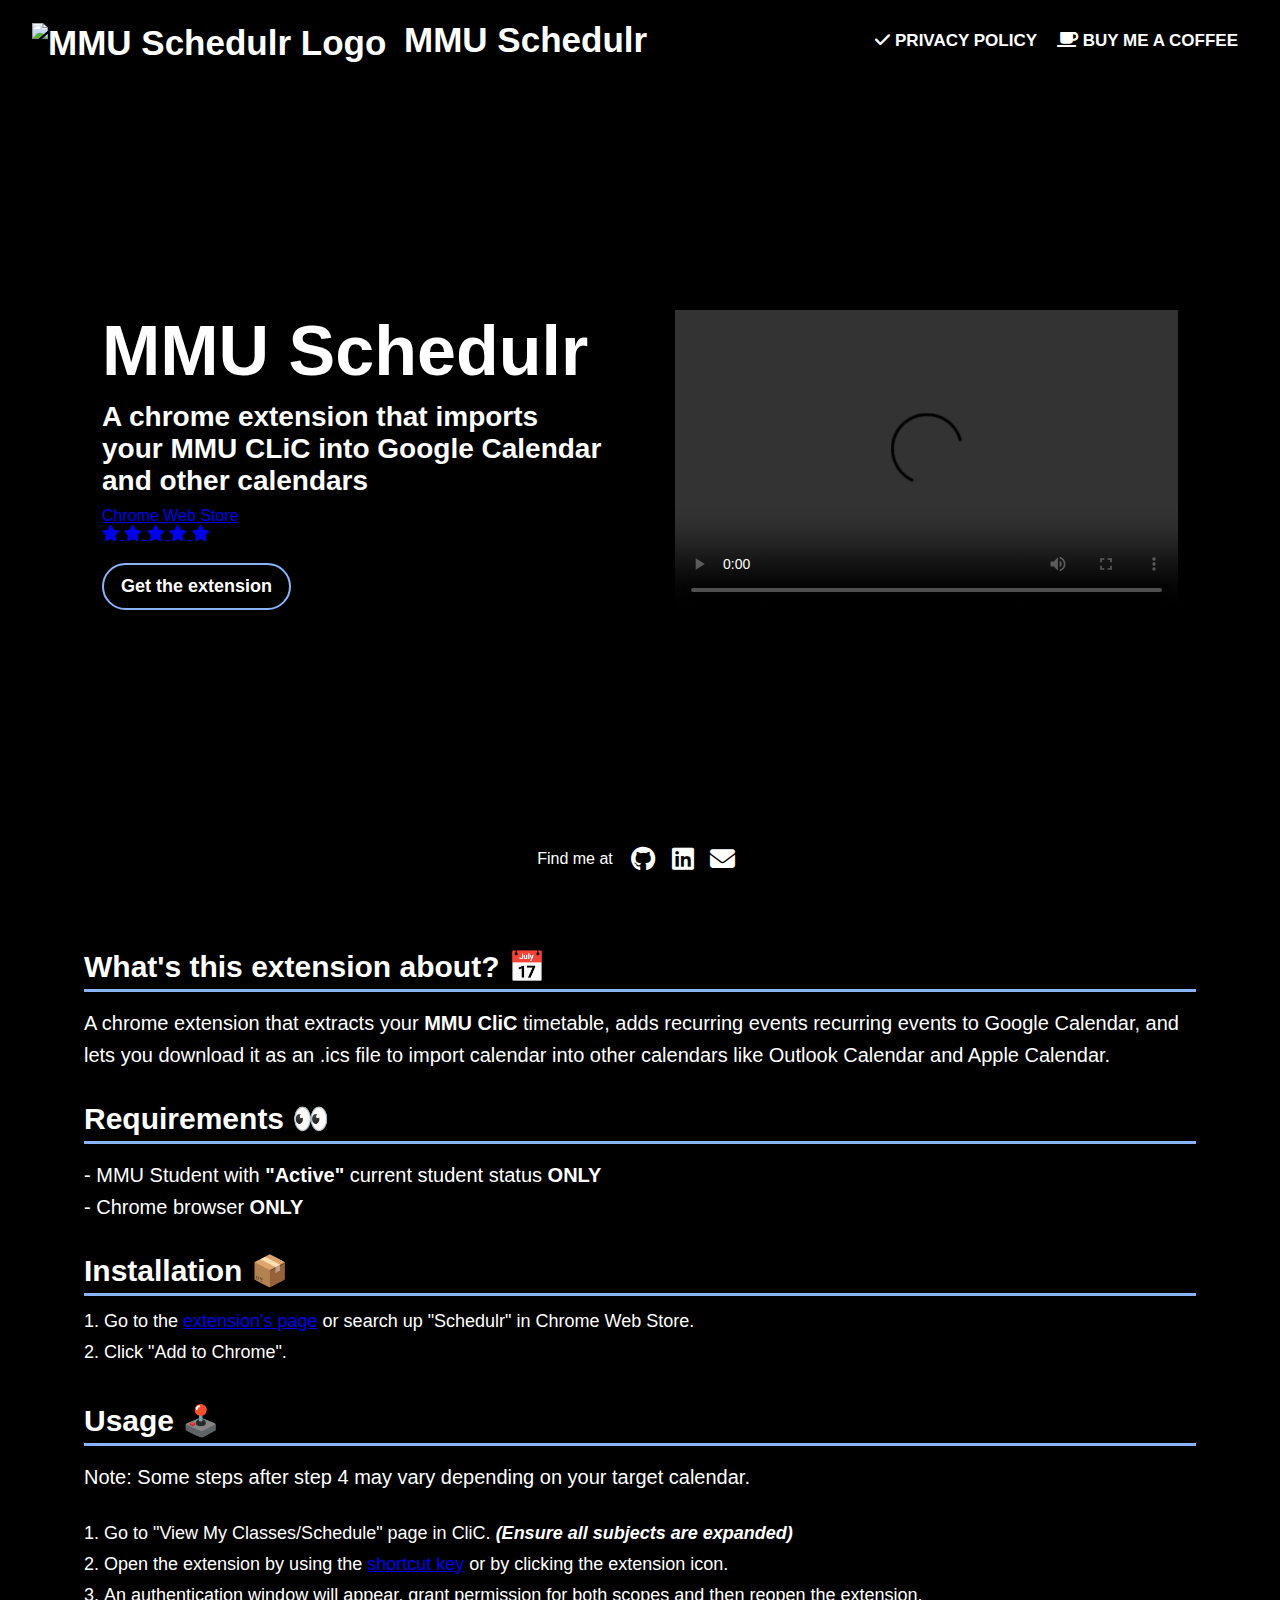
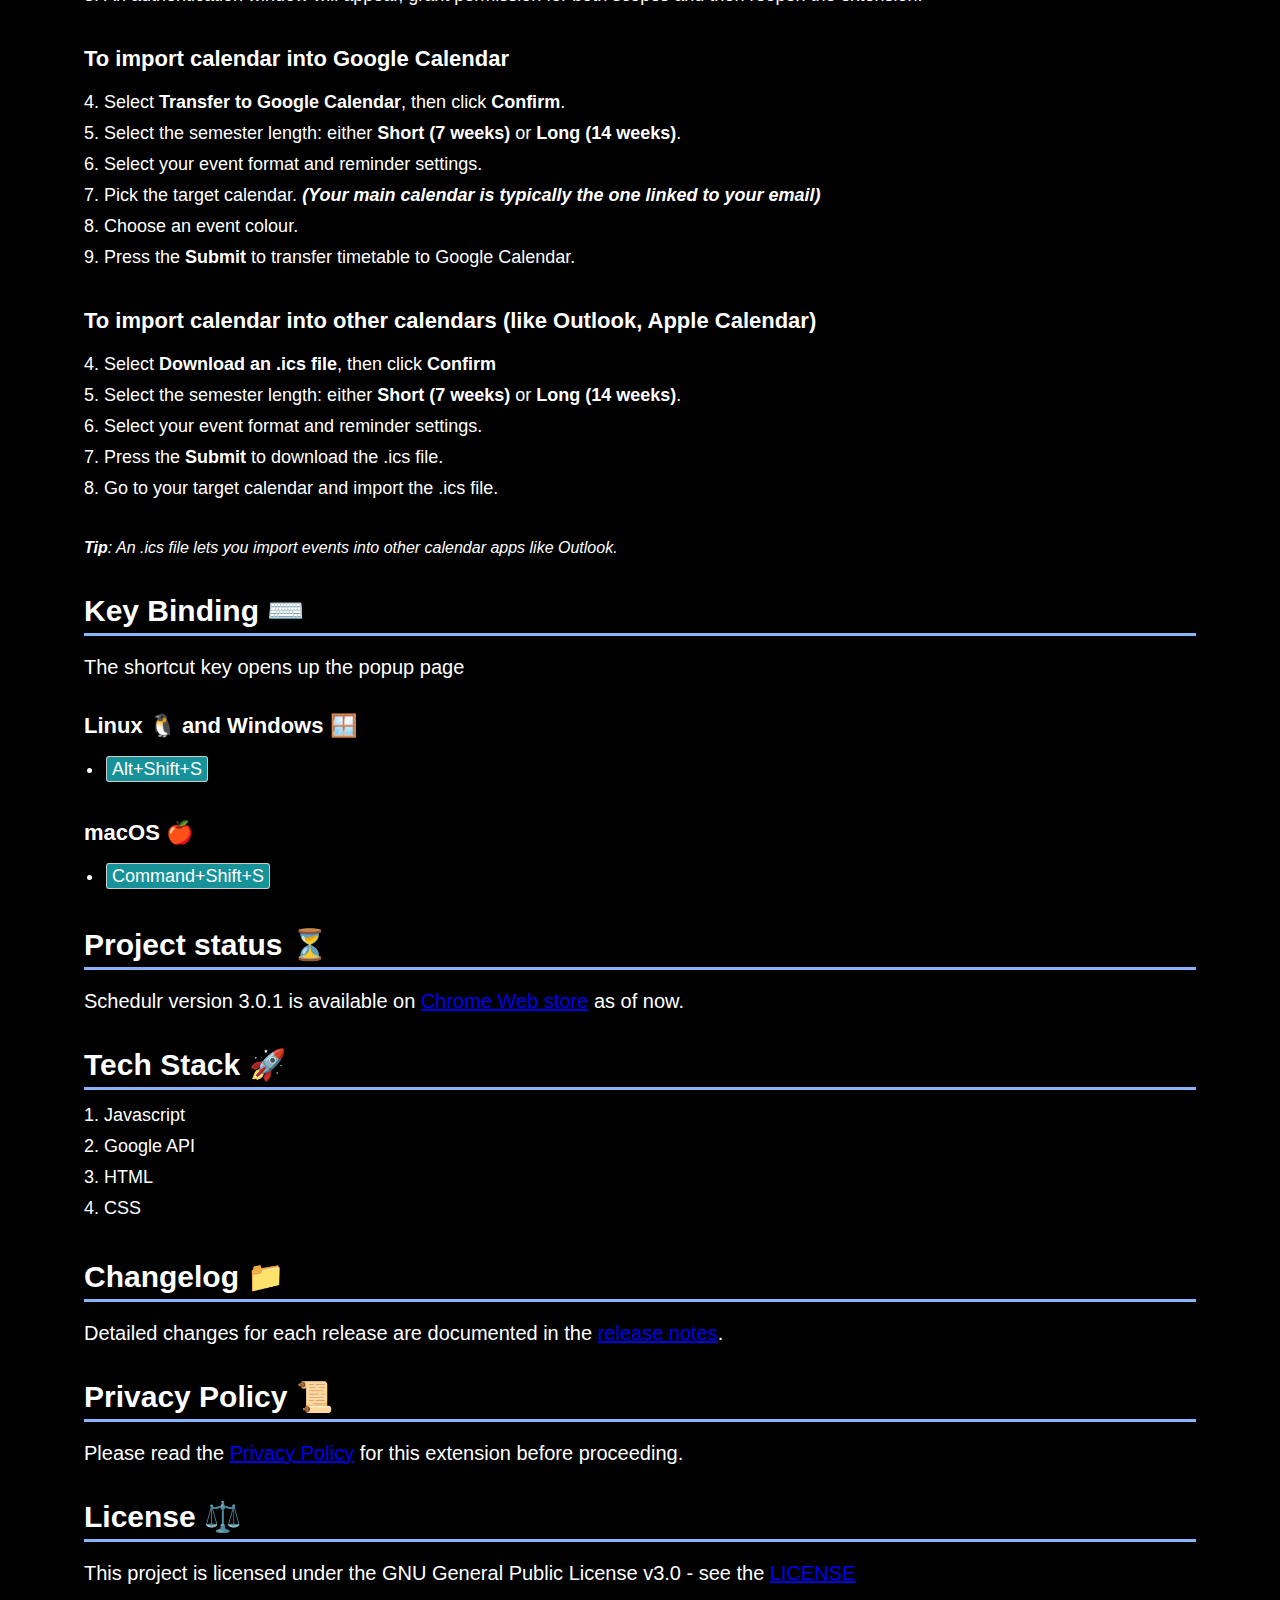
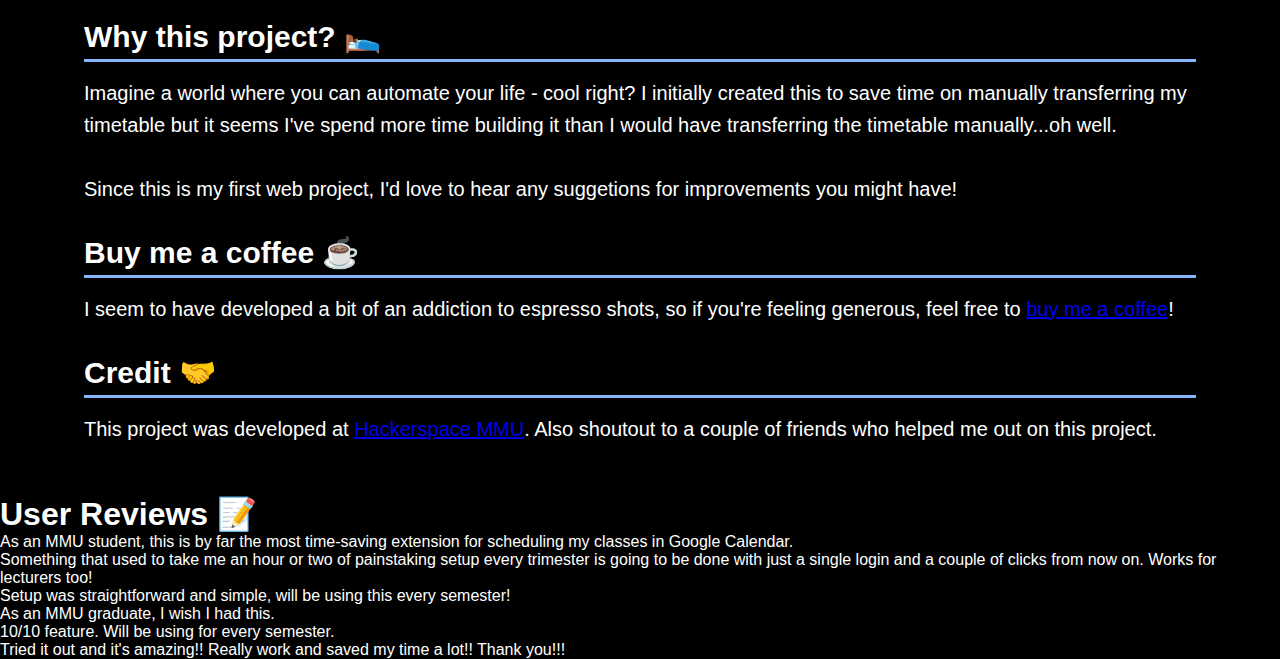
==== commit 2d349ff2: "schedulr 3.0.1" ====
--- a/docs/index.html
+++ b/docs/index.html
@@ -141,7 +141,7 @@
 
             <h1>Project status ⏳</h1>
             <p>
-                Schedulr version 3.0.0 is available on <a href="https://chromewebstore.google.com/detail/schedulr/ofaflpillnejkhmkefmcpoamjeaghipp" id="links">Chrome Web store</a> as of now.
+                Schedulr version 3.0.1 is available on <a href="https://chromewebstore.google.com/detail/schedulr/ofaflpillnejkhmkefmcpoamjeaghipp" id="links">Chrome Web store</a> as of now.
             </p>
 
             <h1>Tech Stack 🚀</h1>
